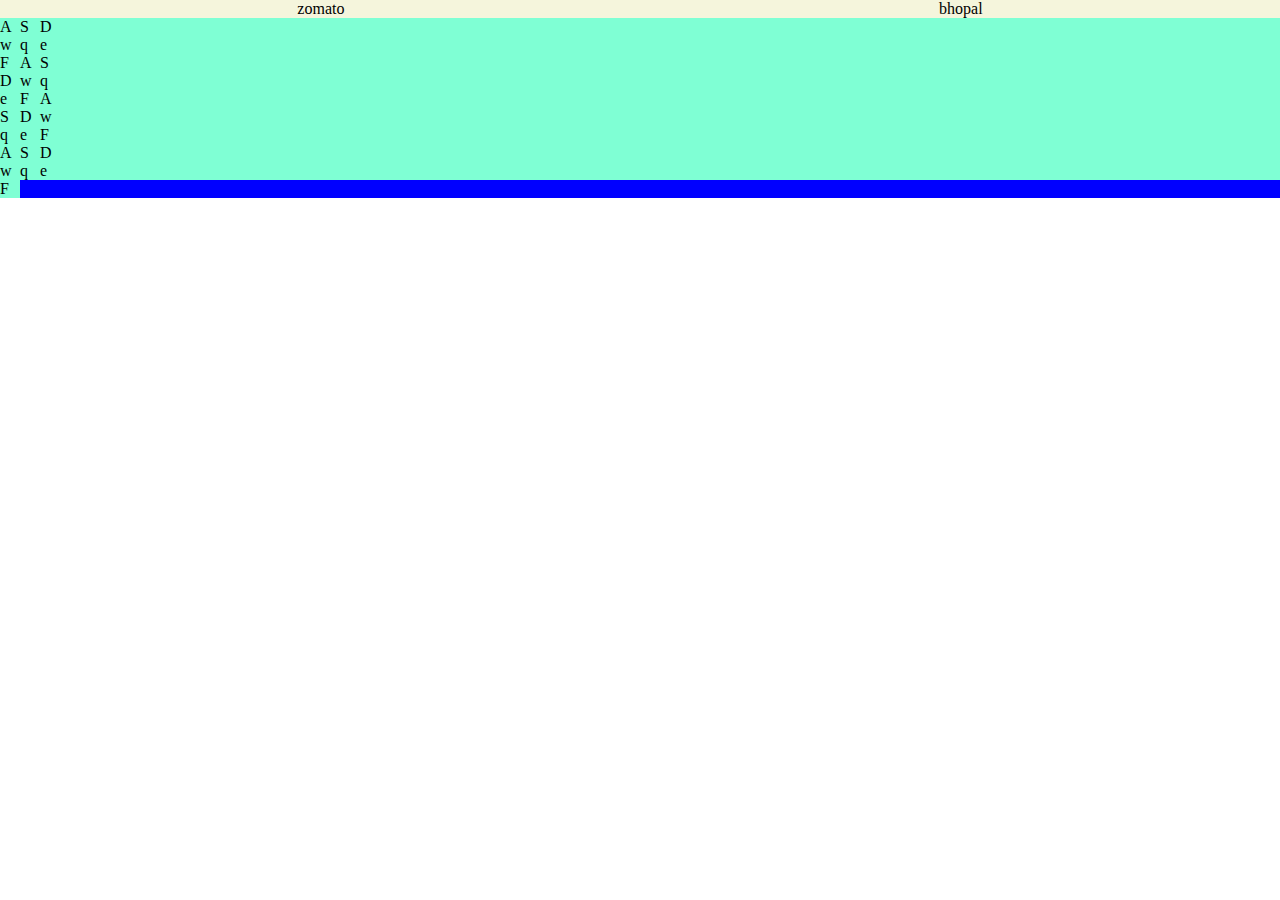
==== index.html @ 03083be2 "use of grid" ====
<!DOCTYPE html>
<html lang="en">
<head>
    <meta charset="UTF-8">
    <meta http-equiv="X-UA-Compatible" content="IE=edge">
    <meta name="viewport" content="width=device-width, initial-scale=1.0">
    <title>Zomato</title>
    <link rel="stylesheet" href="style.css">
</head>
<body>
    <div class="main-container">

        <div class="header">

            <div class="logo">zomato</div>
            <div class="location">bhopal</div>


        </div>

        <div class="main">
        <div class="items">A</div>
        <div class="items">S</div>
        <div class="items">D</div>
        <div class="items">w</div>
        <div class="items">q</div>
        <div class="items">e</div>
        <div class="items">F</div>

        
        <div class="items">A</div>
        <div class="items">S</div>
        <div class="items">D</div>
        <div class="items">w</div>
        <div class="items">q</div>
        <div class="items">e</div>
        <div class="items">F</div>
        
        <div class="items">A</div>
        <div class="items">S</div>
        <div class="items">D</div>
        <div class="items">w</div>
        <div class="items">q</div>
        <div class="items">e</div>
        <div class="items">F</div>
        
        <div class="items">A</div>
        <div class="items">S</div>
        <div class="items">D</div>
        <div class="items">w</div>
        <div class="items">q</div>
        <div class="items">e</div>
        <div class="items">F</div>

    </div>


    </div>
    
</body>
</html>
---- style.css ----
body{
    margin: 0;
    padding: 0;
}


.main-container{
    margin: 0px;
    padding: 0px;
    background-color: solid silver;
}

.header{
    display: flex;
    justify-content: space-around;
    background-color: beige;

}

.main{

    background-color: blue;
    display: grid;
    grid-template-columns: 20px 20px auto;
}


.items{

    background-color: aquamarine;
}
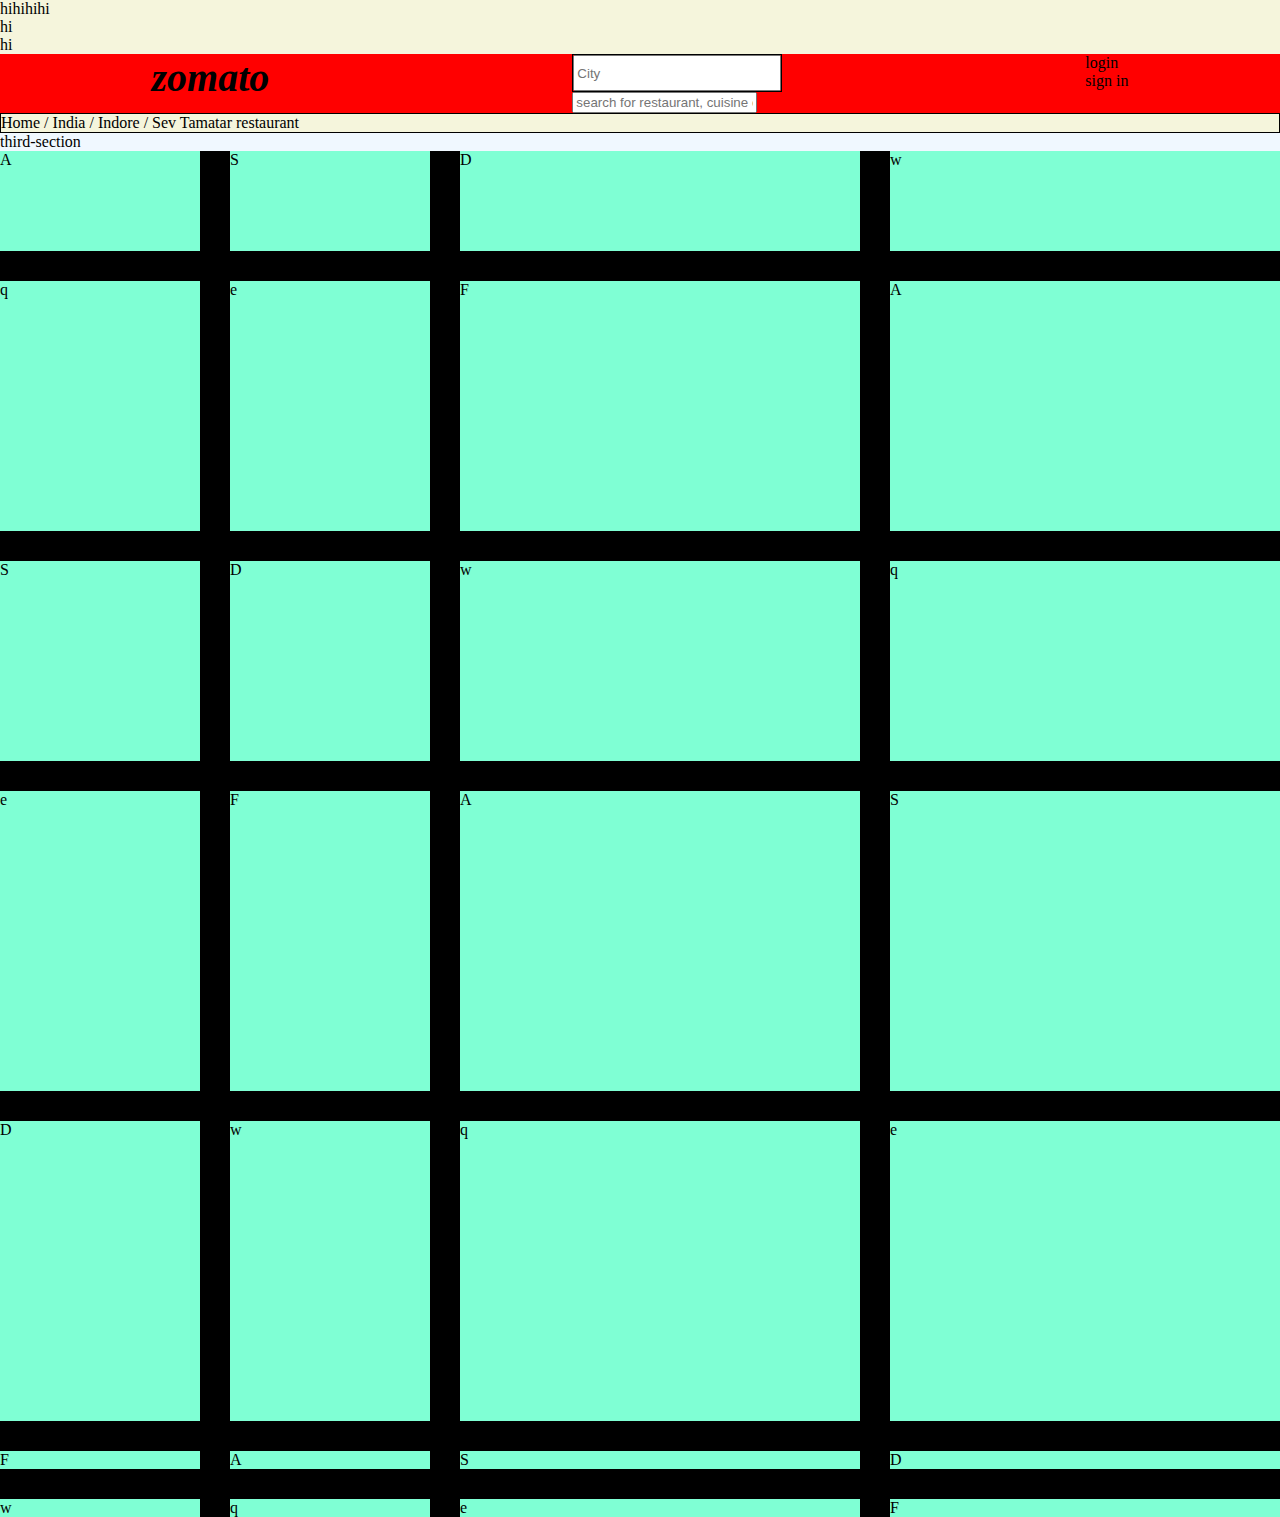
==== commit b827f0d9: "new" ====
--- a/index.html
+++ b/index.html
@@ -1,24 +1,63 @@
 <!DOCTYPE html>
 <html lang="en">
-<head>
-    <meta charset="UTF-8">
-    <meta http-equiv="X-UA-Compatible" content="IE=edge">
-    <meta name="viewport" content="width=device-width, initial-scale=1.0">
+  <head>
+    <meta charset="UTF-8" />
+    <meta http-equiv="X-UA-Compatible" content="IE=edge" />
+    <meta name="viewport" content="width=device-width, initial-scale=1.0" />
     <title>Zomato</title>
-    <link rel="stylesheet" href="style.css">
-</head>
-<body>
+    <link rel="stylesheet" href="style.css" />
+  </head>
+  <body>
     <div class="main-container">
+      <div class="header">
+hihihihi
+<br>
+hi
+<br>
+hi
+<br>
+        <div class="first-section">
+                      <div class="logo">zomato</div>
+                   <div class="header-centre">
+                   <div class="location">
+                   <input class="city" type="city" placeholder="City" />
+                   </div>
+                   <div class="search-bar">
+                   <input
+                     type="text"
+                     placeholder="search for restaurant, cuisine or a dish"
+                   />
+                 </div>
+                      </div>
+                      <div class="login">
+                        <div class="login">login</div>
+                        <div class="signin">sign in</div>
+                      </div>
 
-        <div class="header">
-
-            <div class="logo">zomato</div>
-            <div class="location">bhopal</div>
+                    </div>
 
 
-        </div>
+                    <div class="second-section">
+                        
+                        <a href="https://www.google.com">Home / </a>
+                        <a href="https://www.google.com"> India  / </a>
+                        <a href="https://www.google.com"> Indore / </a>
+                        <a href="https://www.google.com"> Sev Tamatar restaurant</a>
 
-        <div class="main">
+
+ 
+                    </div>
+                    
+  
+                    <div class="third-section">
+
+
+                        third-section
+                    </div>
+
+      </div>
+
+      <div class="main">
         <div class="items">A</div>
         <div class="items">S</div>
         <div class="items">D</div>
@@ -27,23 +66,6 @@
         <div class="items">e</div>
         <div class="items">F</div>
 
-        
-        <div class="items">A</div>
-        <div class="items">S</div>
-        <div class="items">D</div>
-        <div class="items">w</div>
-        <div class="items">q</div>
-        <div class="items">e</div>
-        <div class="items">F</div>
-        
-        <div class="items">A</div>
-        <div class="items">S</div>
-        <div class="items">D</div>
-        <div class="items">w</div>
-        <div class="items">q</div>
-        <div class="items">e</div>
-        <div class="items">F</div>
-        
         <div class="items">A</div>
         <div class="items">S</div>
         <div class="items">D</div>
@@ -52,10 +74,22 @@
         <div class="items">e</div>
         <div class="items">F</div>
 
+        <div class="items">A</div>
+        <div class="items">S</div>
+        <div class="items">D</div>
+        <div class="items">w</div>
+        <div class="items">q</div>
+        <div class="items">e</div>
+        <div class="items">F</div>
+
+        <div class="items">A</div>
+        <div class="items">S</div>
+        <div class="items">D</div>
+        <div class="items">w</div>
+        <div class="items">q</div>
+        <div class="items">e</div>
+        <div class="items">F</div>
+      </div>
     </div>
-
-
-    </div>
-    
-</body>
+  </body>
 </html>
--- a/style.css
+++ b/style.css
@@ -11,21 +11,72 @@
 }
 
 .header{
+    background-color: beige;
+    width: 100vw;
+
+}
+
+.first-section{
+    background-color: red;
     display: flex;
     justify-content: space-around;
-    background-color: beige;
+}
 
+.second-section{
+    border: 1px solid black;
+    color: black;
+}
+
+a:hover{
+    color: red;
+    text-decoration: none;
+}
+
+a{
+    text-decoration: none;
+color: solid gray;    
+}
+
+a:link{
+    text-decoration: none;
+    color: black;
+}
+
+.third-section{
+
+    background-color: aliceblue;
+}
+
+.location{
+    border: 1px solid black;
+}
+
+.city{
+
+    width: 200px;
+    height: 30px;
 }
 
 .main{
 
     background-color: blue;
     display: grid;
-    grid-template-columns: 20px 20px auto;
+    grid-template-columns: 200px 200px 400px 400px;
+    grid-template-rows: 100px 250px 200px 300px 300px;
+    gap: 30px;
+    background-color: black; 
+
 }
 
 
 .items{
 
     background-color: aquamarine;
+}
+
+
+.logo{
+    font-size: 40px;
+    font-weight: bolder;
+    font-style: italic;
 }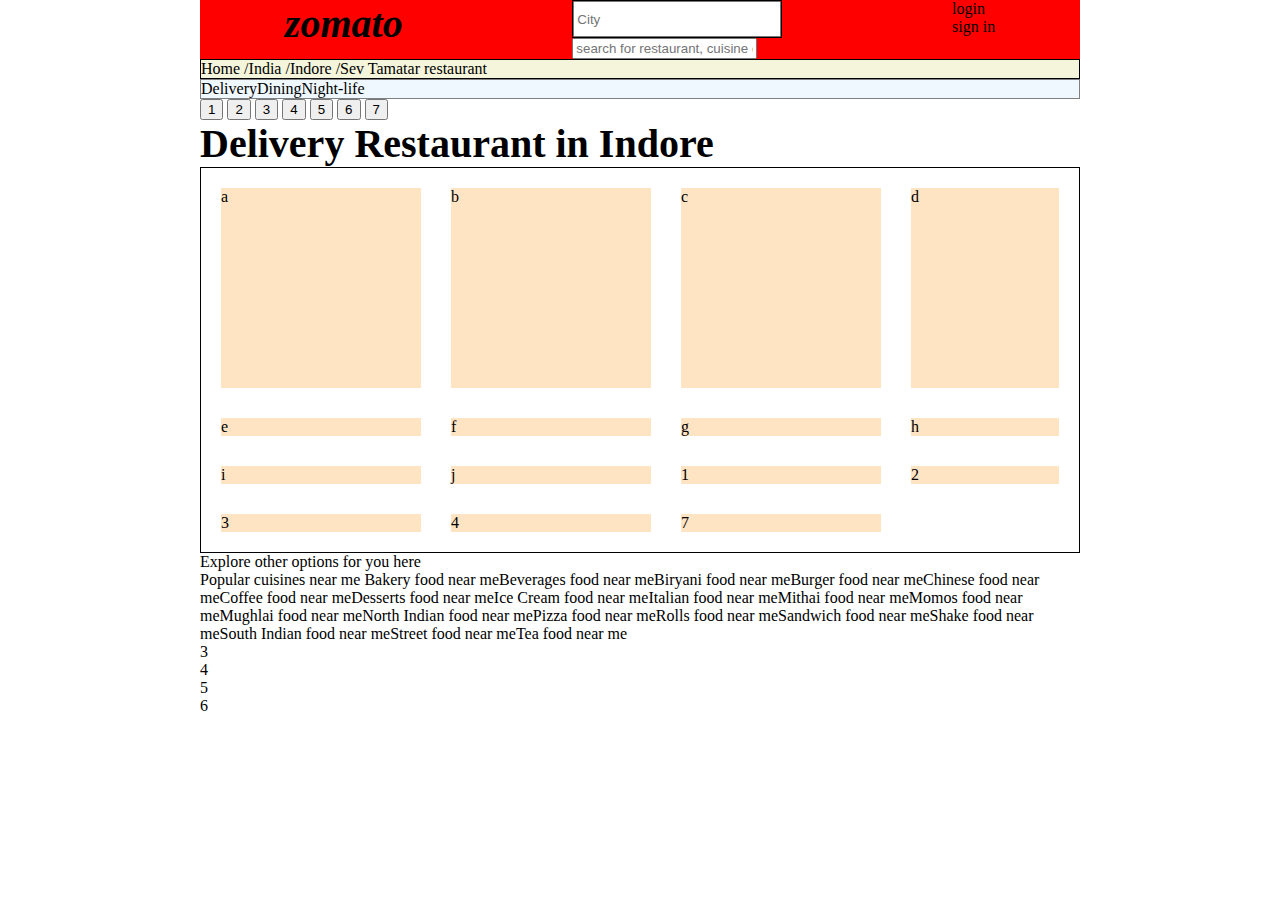
==== commit e2d72566: "added draw.io file" ====
--- a/index.html
+++ b/index.html
@@ -10,12 +10,7 @@
   <body>
     <div class="main-container">
       <div class="header">
-hihihihi
-<br>
-hi
-<br>
-hi
-<br>
+
         <div class="first-section">
                       <div class="logo">zomato</div>
                    <div class="header-centre">
@@ -50,46 +45,68 @@
                     
   
                     <div class="third-section">
+                      <div>Delivery</div>
+                      <div>Dining</div>
+                      <div>Night-life</div>
 
 
-                        third-section
                     </div>
 
       </div>
 
       <div class="main">
-        <div class="items">A</div>
-        <div class="items">S</div>
-        <div class="items">D</div>
-        <div class="items">w</div>
-        <div class="items">q</div>
-        <div class="items">e</div>
-        <div class="items">F</div>
 
-        <div class="items">A</div>
-        <div class="items">S</div>
-        <div class="items">D</div>
-        <div class="items">w</div>
-        <div class="items">q</div>
-        <div class="items">e</div>
-        <div class="items">F</div>
+        <div class="filters">
 
-        <div class="items">A</div>
-        <div class="items">S</div>
-        <div class="items">D</div>
-        <div class="items">w</div>
-        <div class="items">q</div>
-        <div class="items">e</div>
-        <div class="items">F</div>
+          <button class="filters">1</button>
+          <button class="filters">2</button>
+          <button class="filters">3</button>
+          <button class="filters">4</button>
+          <button class="filters">5</button>
+          <button class="filters">6</button>
+          <button class="filters">7</button>
 
-        <div class="items">A</div>
-        <div class="items">S</div>
-        <div class="items">D</div>
-        <div class="items">w</div>
-        <div class="items">q</div>
-        <div class="items">e</div>
-        <div class="items">F</div>
+        </div>
+        <div class="topic"> Delivery Restaurant in Indore</div>
+        
+        
+        <div class="items">
+
+
+
+          <div class="sample">a</div>
+          <div class="sample">b</div>
+          <div class="sample">c</div>
+          <div class="sample">d</div>
+          <div class="sample">e</div>
+          <div class="sample">f</div>
+          <div class="sample">g</div>
+          <div class="sample">h</div>
+          <div class="sample">i</div>
+          <div class="sample">j</div>
+          <div class="sample">1</div>
+          <div class="sample">2</div>
+          <div class="sample">3</div>
+          <div class="sample">4</div>
+          <div class="sample">7</div>
       </div>
+      </div>
+
+      <div class="footer">
+
+        <div class="footer-section-1">Explore other options for you here</div>
+        <div class="footer-section-2">Popular cuisines near me
+
+          Bakery food near meBeverages food near meBiryani food near meBurger food near meChinese food near meCoffee food near meDesserts food near meIce Cream food near meItalian food near meMithai food near meMomos food near meMughlai food near meNorth Indian food near mePizza food near meRolls food near meSandwich food near meShake food near meSouth Indian food near meStreet food near meTea food near me</div>
+        <div class="footer-section-3">3</div>
+        <div class="footer-section-4">4</div>
+        <div class="footer-section-5">5</div>
+        <div class="footer-section-6">6</div>
+
+
+
+      </div>
+
     </div>
-  </body>
+    </body>
 </html>
--- a/style.css
+++ b/style.css
@@ -6,13 +6,12 @@
 
 .main-container{
     margin: 0px;
-    padding: 0px;
+    padding: 0px 200px 0px 200px;
     background-color: solid silver;
 }
 
 .header{
     background-color: beige;
-    width: 100vw;
 
 }
 
@@ -23,8 +22,15 @@
 }
 
 .second-section{
+    display: flex;
     border: 1px solid black;
     color: black;
+}
+
+.third-section{
+
+    display: flex;
+    border: 1px solid gray;
 }
 
 a:hover{
@@ -58,20 +64,23 @@
 }
 
 .main{
-
-    background-color: blue;
-    display: grid;
-    grid-template-columns: 200px 200px 400px 400px;
-    grid-template-rows: 100px 250px 200px 300px 300px;
-    gap: 30px;
-    background-color: black; 
-
+    display: flex;
+    flex-direction: column;
 }
 
+.topic{
+    font-size: 40px;
+    font-weight: bolder;
+}
 
 .items{
 
-    background-color: aquamarine;
+    display: grid;
+    grid-template-columns: 200px 200px 200px auto;
+    grid-template-rows: 200px auto;
+    gap: 30px;
+    border: 1px solid black;
+    padding: 20px;
 }
 
 
@@ -79,4 +88,8 @@
     font-size: 40px;
     font-weight: bolder;
     font-style: italic;
+}
+
+.sample{
+    background-color: bisque;
 }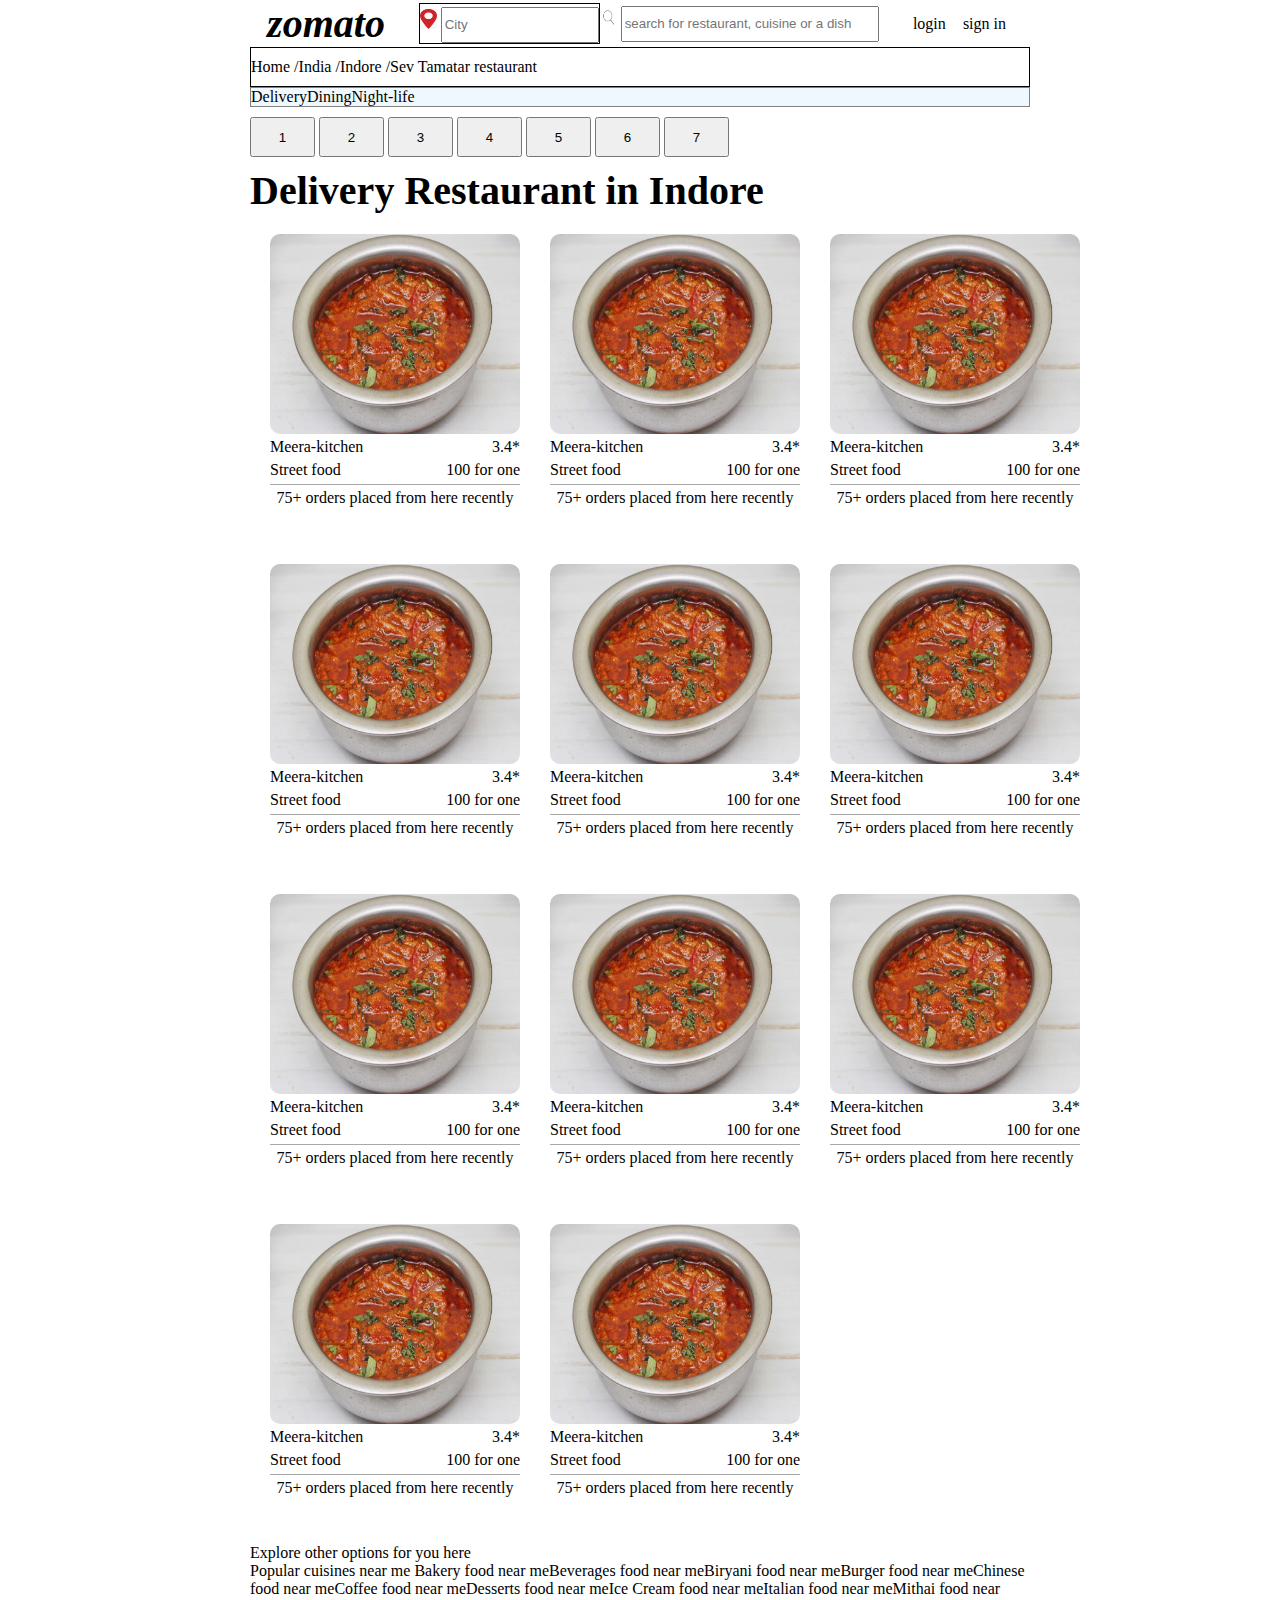
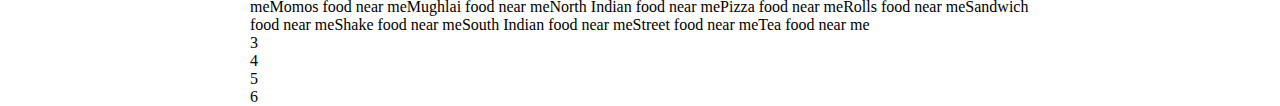
==== commit 74af1eae: "added some changes" ====
--- a/index.html
+++ b/index.html
@@ -15,16 +15,18 @@
                       <div class="logo">zomato</div>
                    <div class="header-centre">
                    <div class="location">
+                     <img class="location-ic" src="images/location-ic.png">
                    <input class="city" type="city" placeholder="City" />
                    </div>
                    <div class="search-bar">
-                   <input
+                     <img class="search-ic" src="images/search-ic.png">
+                   <input class="restaurant-search"
                      type="text"
                      placeholder="search for restaurant, cuisine or a dish"
                    />
                  </div>
                       </div>
-                      <div class="login">
+                      <div class="header-right">
                         <div class="login">login</div>
                         <div class="signin">sign in</div>
                       </div>
@@ -58,13 +60,13 @@
 
         <div class="filters">
 
-          <button class="filters">1</button>
-          <button class="filters">2</button>
-          <button class="filters">3</button>
-          <button class="filters">4</button>
-          <button class="filters">5</button>
-          <button class="filters">6</button>
-          <button class="filters">7</button>
+          <button class="filter">1</button>
+          <button class="filter">2</button>
+          <button class="filter">3</button>
+          <button class="filter">4</button>
+          <button class="filter">5</button>
+          <button class="filter">6</button>
+          <button class="filter">7</button>
 
         </div>
         <div class="topic"> Delivery Restaurant in Indore</div>
@@ -74,21 +76,234 @@
 
 
 
-          <div class="sample">a</div>
-          <div class="sample">b</div>
-          <div class="sample">c</div>
-          <div class="sample">d</div>
-          <div class="sample">e</div>
-          <div class="sample">f</div>
-          <div class="sample">g</div>
-          <div class="sample">h</div>
-          <div class="sample">i</div>
-          <div class="sample">j</div>
-          <div class="sample">1</div>
-          <div class="sample">2</div>
-          <div class="sample">3</div>
-          <div class="sample">4</div>
-          <div class="sample">7</div>
+          <div class="sample">
+            
+            <div><img style="border-radius: 10px;" class="sample-1" src="images/sample-1.avif"> </div>
+
+            <div class="sample-detail-1">
+              <div>Meera-kitchen</div>
+            <div>3.4*</div>
+          </div>
+
+            <div class="sample-detail-2">
+              <div>Street food</div>
+              <div>100 for one</div>
+            </div>
+
+            <div class="sample-detail-3">
+              75+ orders placed from here recently
+            </div>
+
+          </div>
+          <div class="sample">
+            
+            <div><img style="border-radius: 10px;" class="sample-1" src="images/sample-1.avif"> </div>
+
+            <div class="sample-detail-1">
+              <div>Meera-kitchen</div>
+            <div>3.4*</div>
+          </div>
+
+            <div class="sample-detail-2">
+              <div>Street food</div>
+              <div>100 for one</div>
+            </div>
+
+            <div class="sample-detail-3">
+              75+ orders placed from here recently
+            </div>
+
+          </div>
+
+          
+          <div class="sample">
+            
+            <div><img style="border-radius: 10px;" class="sample-1" src="images/sample-1.avif"> </div>
+
+            <div class="sample-detail-1">
+              <div>Meera-kitchen</div>
+            <div>3.4*</div>
+          </div>
+
+            <div class="sample-detail-2">
+              <div>Street food</div>
+              <div>100 for one</div>
+            </div>
+
+            <div class="sample-detail-3">
+              75+ orders placed from here recently
+            </div>
+
+          </div>
+
+          
+          <div class="sample">
+            
+            <div><img style="border-radius: 10px;" class="sample-1" src="images/sample-1.avif"> </div>
+
+            <div class="sample-detail-1">
+              <div>Meera-kitchen</div>
+            <div>3.4*</div>
+          </div>
+
+            <div class="sample-detail-2">
+              <div>Street food</div>
+              <div>100 for one</div>
+            </div>
+
+            <div class="sample-detail-3">
+              75+ orders placed from here recently
+            </div>
+
+          </div>
+
+          
+          <div class="sample">
+            
+            <div><img style="border-radius: 10px;" class="sample-1" src="images/sample-1.avif"> </div>
+
+            <div class="sample-detail-1">
+              <div>Meera-kitchen</div>
+            <div>3.4*</div>
+          </div>
+
+            <div class="sample-detail-2">
+              <div>Street food</div>
+              <div>100 for one</div>
+            </div>
+
+            <div class="sample-detail-3">
+              75+ orders placed from here recently
+            </div>
+
+          </div>
+
+
+          
+          <div class="sample">
+            
+            <div><img style="border-radius: 10px;" class="sample-1" src="images/sample-1.avif"> </div>
+
+            <div class="sample-detail-1">
+              <div>Meera-kitchen</div>
+            <div>3.4*</div>
+          </div>
+
+            <div class="sample-detail-2">
+              <div>Street food</div>
+              <div>100 for one</div>
+            </div>
+
+            <div class="sample-detail-3">
+              75+ orders placed from here recently
+            </div>
+
+          </div>
+
+          
+          <div class="sample">
+            
+            <div><img style="border-radius: 10px;" class="sample-1" src="images/sample-1.avif"> </div>
+
+            <div class="sample-detail-1">
+              <div>Meera-kitchen</div>
+            <div>3.4*</div>
+          </div>
+
+            <div class="sample-detail-2">
+              <div>Street food</div>
+              <div>100 for one</div>
+            </div>
+
+            <div class="sample-detail-3">
+              75+ orders placed from here recently
+            </div>
+
+          </div>
+
+          
+          <div class="sample">
+            
+            <div><img style="border-radius: 10px;" class="sample-1" src="images/sample-1.avif"> </div>
+
+            <div class="sample-detail-1">
+              <div>Meera-kitchen</div>
+            <div>3.4*</div>
+          </div>
+
+            <div class="sample-detail-2">
+              <div>Street food</div>
+              <div>100 for one</div>
+            </div>
+
+            <div class="sample-detail-3">
+              75+ orders placed from here recently
+            </div>
+
+          </div>
+
+          
+          <div class="sample">
+            
+            <div><img style="border-radius: 10px;" class="sample-1" src="images/sample-1.avif"> </div>
+
+            <div class="sample-detail-1">
+              <div>Meera-kitchen</div>
+            <div>3.4*</div>
+          </div>
+
+            <div class="sample-detail-2">
+              <div>Street food</div>
+              <div>100 for one</div>
+            </div>
+
+            <div class="sample-detail-3">
+              75+ orders placed from here recently
+            </div>
+
+          </div>
+
+          
+          <div class="sample">
+            
+            <div><img style="border-radius: 10px;" class="sample-1" src="images/sample-1.avif"> </div>
+
+            <div class="sample-detail-1">
+              <div>Meera-kitchen</div>
+            <div>3.4*</div>
+          </div>
+
+            <div class="sample-detail-2">
+              <div>Street food</div>
+              <div>100 for one</div>
+            </div>
+
+            <div class="sample-detail-3">
+              75+ orders placed from here recently
+            </div>
+
+          </div>
+
+          
+          <div class="sample">
+            
+            <div><img style="border-radius: 10px;" class="sample-1" src="images/sample-1.avif"> </div>
+
+            <div class="sample-detail-1">
+              <div>Meera-kitchen</div>
+            <div>3.4*</div>
+          </div>
+
+            <div class="sample-detail-2">
+              <div>Street food</div>
+              <div>100 for one</div>
+            </div>
+
+            <div class="sample-detail-3">
+              75+ orders placed from here recently
+            </div>
+
+          </div>
       </div>
       </div>
 
@@ -96,6 +311,8 @@
 
         <div class="footer-section-1">Explore other options for you here</div>
         <div class="footer-section-2">Popular cuisines near me
+
+
 
           Bakery food near meBeverages food near meBiryani food near meBurger food near meChinese food near meCoffee food near meDesserts food near meIce Cream food near meItalian food near meMithai food near meMomos food near meMughlai food near meNorth Indian food near mePizza food near meRolls food near meSandwich food near meShake food near meSouth Indian food near meStreet food near meTea food near me</div>
         <div class="footer-section-3">3</div>
--- a/style.css
+++ b/style.css
@@ -6,31 +6,79 @@
 
 .main-container{
     margin: 0px;
-    padding: 0px 200px 0px 200px;
+    padding: 0px 250px 0px 250px;
     background-color: solid silver;
 }
 
-.header{
-    background-color: beige;
 
+
+.first-section{
+    /* background-color: red; */
+    display: flex;
+    justify-content: space-around;
+    align-items: center;
 }
 
-.first-section{
-    background-color: red;
+.header-centre{
     display: flex;
-    justify-content: space-around;
+    /* border: 1px solid black; */
+    align-items: center;
+}
+
+
+.location{
+    border: 1px solid black;
+    align-items: center;
+}
+
+.location-ic{
+    width: 16.5px;
+    height: 20px;
+    margin-top: 5px;
+}
+
+.city{
+
+    width: 150px;
+    height: 30px;
+}
+
+.search-ic{
+    width: 17px;
+    height: 21px;
+}
+
+.restaurant-search{
+    width: 250px;
+    height: 30px;
+}
+
+
+
+
+.header-right{
+    display: flex;
+}
+
+
+.login, .signin{
+    width: 50px;
+
 }
 
 .second-section{
     display: flex;
     border: 1px solid black;
     color: black;
+    padding: 10px 0px 10px 0;
 }
 
 .third-section{
 
     display: flex;
     border: 1px solid gray;
+    
+    background-color: aliceblue;
 }
 
 a:hover{
@@ -48,24 +96,24 @@
     color: black;
 }
 
-.third-section{
 
-    background-color: aliceblue;
-}
 
-.location{
-    border: 1px solid black;
-}
-
-.city{
-
-    width: 200px;
-    height: 30px;
-}
 
 .main{
     display: flex;
     flex-direction: column;
+}
+
+.filters{
+    background-color: white;
+    padding: 10px 0;
+    position: sticky;
+    top: 0px;
+}
+
+.filter{
+    width: 65px;
+    height: 40px;
 }
 
 .topic{
@@ -76,10 +124,9 @@
 .items{
 
     display: grid;
-    grid-template-columns: 200px 200px 200px auto;
-    grid-template-rows: 200px auto;
     gap: 30px;
-    border: 1px solid black;
+    grid-template-columns: 250px 250px 250px ;
+    /* border: 1px solid black; */
     padding: 20px;
 }
 
@@ -91,5 +138,39 @@
 }
 
 .sample{
-    background-color: bisque;
-}+    /* background-color: bisque; */
+    height: 300px;
+    /* border: 1px solid black; */
+    border-radius: 10px;
+    
+}
+
+.sample:hover {
+    -ms-transform: scale(1.15); /* IE 9 */
+    -webkit-transform: scale(1.15); /* Safari 3-8 */
+    transform: scale(1.15); 
+  }
+  
+
+.sample-1{
+    width: 250px;
+    height: 200px;
+}
+
+.sample-detail-1, .sample-detail-2{
+    display: flex;
+    justify-content: space-between;
+}
+
+.sample-detail-2{
+    padding: 5px 0;
+}
+
+.sample-detail-3{
+    border-top: 1px solid rgb(168, 168, 168);
+    display: flex;
+    padding: 4px 0 4px 0;
+    justify-content: center;
+}
+
+
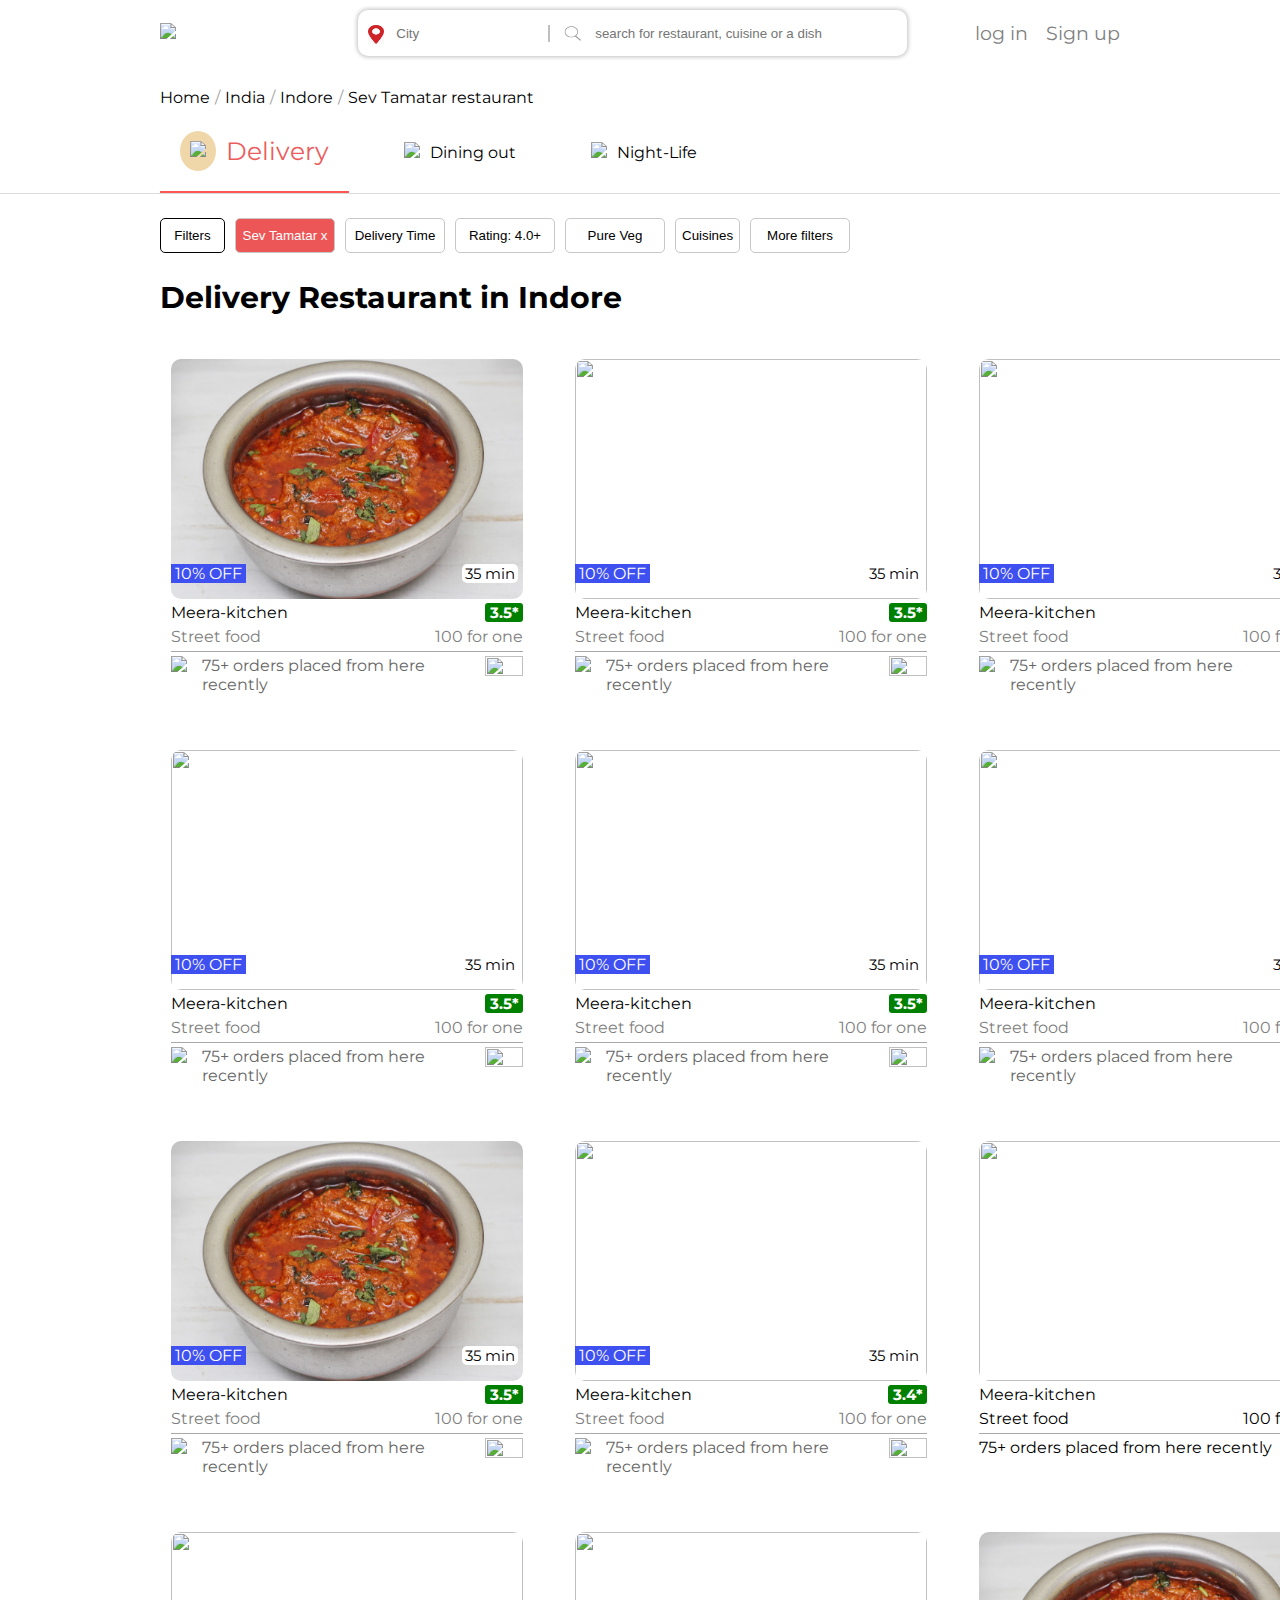
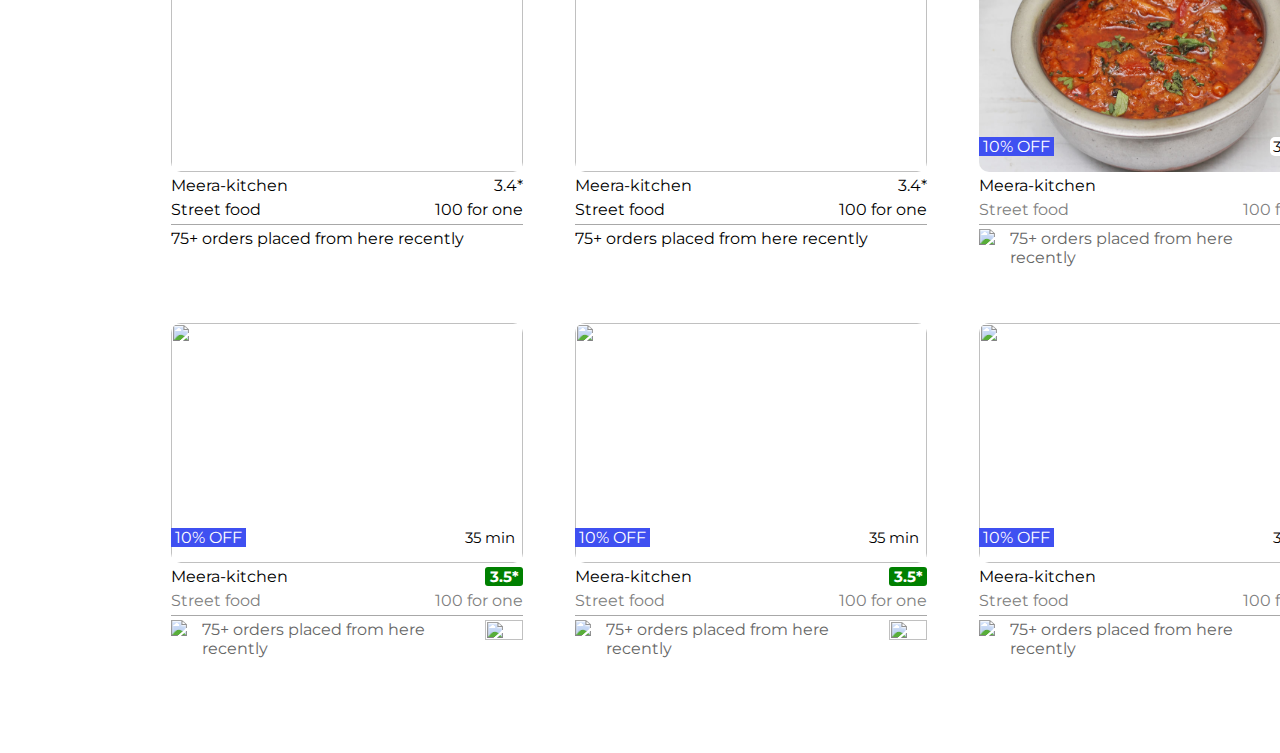
==== commit ce806fb0: "make site responsive" ====
--- a/index.html
+++ b/index.html
@@ -6,84 +6,498 @@
     <meta name="viewport" content="width=device-width, initial-scale=1.0" />
     <title>Zomato</title>
     <link rel="stylesheet" href="style.css" />
+    <link rel="preconnect" href="https://fonts.googleapis.com" />
+    <link rel="preconnect" href="https://fonts.gstatic.com" crossorigin />
+    <link
+      href="https://fonts.googleapis.com/css2?family=Montserrat:wght@300;400;500;600&display=swap"
+      rel="stylesheet"
+    />
   </head>
   <body>
     <div class="main-container">
       <div class="header">
-
         <div class="first-section">
-                      <div class="logo">zomato</div>
-                   <div class="header-centre">
-                   <div class="location">
-                     <img class="location-ic" src="images/location-ic.png">
-                   <input class="city" type="city" placeholder="City" />
-                   </div>
-                   <div class="search-bar">
-                     <img class="search-ic" src="images/search-ic.png">
-                   <input class="restaurant-search"
-                     type="text"
-                     placeholder="search for restaurant, cuisine or a dish"
-                   />
-                 </div>
-                      </div>
-                      <div class="header-right">
-                        <div class="login">login</div>
-                        <div class="signin">sign in</div>
-                      </div>
-
-                    </div>
-
-
-                    <div class="second-section">
-                        
-                        <a href="https://www.google.com">Home / </a>
-                        <a href="https://www.google.com"> India  / </a>
-                        <a href="https://www.google.com"> Indore / </a>
-                        <a href="https://www.google.com"> Sev Tamatar restaurant</a>
-
-
- 
-                    </div>
-                    
-  
-                    <div class="third-section">
-                      <div>Delivery</div>
-                      <div>Dining</div>
-                      <div>Night-life</div>
-
-
-                    </div>
-
+          <div class="logo">
+            <img
+              class="logo"
+              src="https://b.zmtcdn.com/web_assets/b40b97e677bc7b2ca77c58c61db266fe1603954218.png"
+            />
+          </div>
+
+          <div class="header-centre">
+            <div class="location">
+              <img class="location-ic" src="images/location-ic.png" />
+              <input class="city" type="city" placeholder="City" />
+            </div>
+
+            <div class="search-bar">
+              <img class="search-ic" src="images/search-ic.png" />
+              <input
+                class="restaurant-search"
+                type="text"
+                placeholder="search for restaurant, cuisine or a dish"
+              />
+            </div>
+          </div>
+
+          <div class="header-right">
+            <div class="login">log in</div>
+            <div class="signin">Sign up</div>
+
+            <!-- hamburger menu starts here -->
+            <div id="menu-bar">
+              
+              <div id="menu" onclick="onClickMenu()">
+                <div class="bar" id="bar-1"></div>
+                <div class="bar" id="bar-2"></div>
+                <div class="bar" id="bar-3"></div>
+
+                <ul class="nav" id="nav">
+                  <li><a href="#"><div>Log in</div></a></li>
+                  <li><a href="#">Sign up</a></li>
+                  <li><a href="#">About</a></li>
+                  <li><a href="#">Contact</a></li>
+                </ul>
+
+              </div>
+            </div>
+            <!-- hamburger menu ends here -->
+       
+       
+          </div>
+        </div>
+
+        
+        <div class="second-section">
+          <a href="https://www.zomato.com/">Home </a>
+          <div class="slash">/</div>
+          <a href="https://www.zomato.com/"> India </a>
+          <div class="slash">/</div>
+          <a href="https://www.zomato.com/"> Indore </a>
+          <div class="slash">/</div>
+          <a class="recipe" href="https://www.google.com">
+            Sev Tamatar restaurant</a
+          >
+        </div>
+
+        <div class="third-section">
+          <div
+            style="border-bottom: 2px solid rgb(255, 86, 86)"
+            class="delivery-box"
+          >
+            <div class="delivery-nav">
+              <div>
+                <div class="delivery-ic-background">
+                  <img
+                    class="delivery-ic"
+                    src="https://b.zmtcdn.com/data/o2_assets/c0bb85d3a6347b2ec070a8db694588261616149578.png?output-format=webp"
+                  />
+                </div>
+              </div>
+              <div
+                style="
+                  padding-left: 10px;
+                  font-size: 25px;
+                  color: rgb(235, 93, 93);
+                "
+              >
+                Delivery
+              </div>
+            </div>
+          </div>
+
+          <div class="delivery-nav second-option">
+            <div class="delivery-ic-background-2">
+              <img
+                class="delivery-ic"
+                src="https://b.zmtcdn.com/data/o2_assets/78d25215ff4c1299578ed36eefd5f39d1616149985.png?output-format=webp"
+              />
+            </div>
+            <div style="padding-left: 5px">Dining out</div>
+          </div>
+
+          <div class="delivery-nav third-option">
+            <div>
+              <div class="delivery-ic-background-3">
+                <img
+                  class="delivery-ic"
+                  src="https://b.zmtcdn.com/data/o2_assets/01040767e4943c398e38e3592bb1ba8a1616150142.png?output-format=webp"
+                />
+              </div>
+            </div>
+            <div style="padding-left: 5px">Night-Life</div>
+          </div>
+        </div>
       </div>
 
       <div class="main">
-
         <div class="filters">
-
-          <button class="filter">1</button>
-          <button class="filter">2</button>
-          <button class="filter">3</button>
-          <button class="filter">4</button>
-          <button class="filter">5</button>
-          <button class="filter">6</button>
-          <button class="filter">7</button>
-
+          <button style="height: 35px; border: 1px solid black" class="filter">
+            Filters
+          </button>
+          <button
+            style="
+              width: 100px;
+              height: 35px;
+              background-color: rgb(236, 86, 86);
+              color: white;
+            "
+            class="filter"
+          >
+            Sev Tamatar x
+          </button>
+          <button style="width: 100px; height: 35px" class="filter">
+            Delivery Time
+          </button>
+          <button style="width: 100px; height: 35px" class="filter">
+            Rating: 4.0+
+          </button>
+          <button style="width: 100px; height: 35px" class="filter">
+            Pure Veg
+          </button>
+          <button style="height: 35px" class="filter">Cuisines</button>
+          <button style="width: 100px; height: 35px" class="filter">
+            More filters
+          </button>
         </div>
-        <div class="topic"> Delivery Restaurant in Indore</div>
-        
-        
+        <div class="topic">Delivery Restaurant in Indore</div>
+
+        <!--Grid items strarts here-->
+
         <div class="items">
-
-
-
-          <div class="sample">
-            
-            <div><img style="border-radius: 10px;" class="sample-1" src="images/sample-1.avif"> </div>
-
-            <div class="sample-detail-1">
-              <div>Meera-kitchen</div>
-            <div>3.4*</div>
-          </div>
+          <div class="sample">
+            <div style="position: relative">
+              <img
+                style="border-radius: 10px"
+                class="sample-1"
+                src="images/sample-1.avif"
+              />
+              <div class="discount">10% OFF</div>
+              <div class="delivery-time">35 min</div>
+            </div>
+
+            <div class="sample-detail-1">
+              <div>Meera-kitchen</div>
+              <div class="rating">3.5*</div>
+            </div>
+
+            <div class="sample-detail-2" style="color: gray">
+              <div>Street food</div>
+              <div>100 for one</div>
+            </div>
+
+            <div class="sample-detail-3" style="color: rgb(102, 102, 102)">
+              <div>
+                <img
+                  class="sample-detail-3-ic"
+                  src="https://b.zmtcdn.com/data/o2_assets/4bf016f32f05d26242cea342f30d47a31595763089.png?output-format=webp"
+                />
+              </div>
+
+              75+ orders placed from here recently
+
+              <div>
+                <img
+                  class="sample-detail-3-ic-2"
+                  src="https://b.zmtcdn.com/data/o2_assets/0b07ef18234c6fdf9365ad1c274ae0631612687510.png?output-format=webp"
+                />
+              </div>
+            </div>
+          </div>
+
+          <div class="sample">
+            <div style="position: relative">
+              <img
+                style="border-radius: 10px"
+                class="sample-1"
+                src="https://b.zmtcdn.com/data/dish_photos/c6a/f078e65c0faf28ab6aa6a1a96dbc7c6a.jpg?output-format=webp"
+              />
+              <div class="discount">10% OFF</div>
+              <div class="delivery-time">35 min</div>
+            </div>
+
+            <div class="sample-detail-1">
+              <div>Meera-kitchen</div>
+              <div class="rating">3.5*</div>
+            </div>
+
+            <div class="sample-detail-2" style="color: gray">
+              <div>Street food</div>
+              <div>100 for one</div>
+            </div>
+
+            <div class="sample-detail-3" style="color: rgb(102, 102, 102)">
+              <div>
+                <img
+                  class="sample-detail-3-ic"
+                  src="https://b.zmtcdn.com/data/o2_assets/4bf016f32f05d26242cea342f30d47a31595763089.png?output-format=webp"
+                />
+              </div>
+
+              75+ orders placed from here recently
+
+              <div>
+                <img
+                  class="sample-detail-3-ic-2"
+                  src="https://b.zmtcdn.com/data/o2_assets/0b07ef18234c6fdf9365ad1c274ae0631612687510.png?output-format=webp"
+                />
+              </div>
+            </div>
+          </div>
+
+          <div class="sample">
+            <div style="position: relative">
+              <img
+                style="border-radius: 10px"
+                class="sample-1"
+                src="https://b.zmtcdn.com/data/dish_photos/52b/f88283e06c77b0e4af1d76e559a6e52b.jpg?output-format=webp"
+              />
+              <div class="discount">10% OFF</div>
+              <div class="delivery-time">35 min</div>
+            </div>
+
+            <div class="sample-detail-1">
+              <div>Meera-kitchen</div>
+              <div class="rating">3.5*</div>
+            </div>
+
+            <div class="sample-detail-2" style="color: gray">
+              <div>Street food</div>
+              <div>100 for one</div>
+            </div>
+
+            <div class="sample-detail-3" style="color: rgb(102, 102, 102)">
+              <div>
+                <img
+                  class="sample-detail-3-ic"
+                  src="https://b.zmtcdn.com/data/o2_assets/4bf016f32f05d26242cea342f30d47a31595763089.png?output-format=webp"
+                />
+              </div>
+
+              75+ orders placed from here recently
+
+              <div>
+                <img
+                  class="sample-detail-3-ic-2"
+                  src="https://b.zmtcdn.com/data/o2_assets/0b07ef18234c6fdf9365ad1c274ae0631612687510.png?output-format=webp"
+                />
+              </div>
+            </div>
+          </div>
+
+          <div class="sample">
+            <div style="position: relative">
+              <img
+                style="border-radius: 10px"
+                class="sample-1"
+                src="https://b.zmtcdn.com/data/dish_photos/7b6/0daecece465404ddd83b23b9ccb0a7b6.jpg?output-format=webp"
+              />
+              <div class="discount">10% OFF</div>
+              <div class="delivery-time">35 min</div>
+            </div>
+
+            <div class="sample-detail-1">
+              <div>Meera-kitchen</div>
+              <div class="rating">3.5*</div>
+            </div>
+
+            <div class="sample-detail-2" style="color: gray">
+              <div>Street food</div>
+              <div>100 for one</div>
+            </div>
+
+            <div class="sample-detail-3" style="color: rgb(102, 102, 102)">
+              <div>
+                <img
+                  class="sample-detail-3-ic"
+                  src="https://b.zmtcdn.com/data/o2_assets/4bf016f32f05d26242cea342f30d47a31595763089.png?output-format=webp"
+                />
+              </div>
+
+              75+ orders placed from here recently
+
+              <div>
+                <img
+                  class="sample-detail-3-ic-2"
+                  src="https://b.zmtcdn.com/data/o2_assets/0b07ef18234c6fdf9365ad1c274ae0631612687510.png?output-format=webp"
+                />
+              </div>
+            </div>
+          </div>
+
+          <div class="sample">
+            <div style="position: relative">
+              <img
+                style="border-radius: 10px"
+                class="sample-1"
+                src="https://b.zmtcdn.com/data/dish_photos/438/280543b0155e716aaeffd1d67b2de438.jpg"
+              />
+              <div class="discount">10% OFF</div>
+              <div class="delivery-time">35 min</div>
+            </div>
+
+            <div class="sample-detail-1">
+              <div>Meera-kitchen</div>
+              <div class="rating">3.5*</div>
+            </div>
+
+            <div class="sample-detail-2" style="color: gray">
+              <div>Street food</div>
+              <div>100 for one</div>
+            </div>
+
+            <div class="sample-detail-3" style="color: rgb(102, 102, 102)">
+              <div>
+                <img
+                  class="sample-detail-3-ic"
+                  src="https://b.zmtcdn.com/data/o2_assets/4bf016f32f05d26242cea342f30d47a31595763089.png?output-format=webp"
+                />
+              </div>
+
+              75+ orders placed from here recently
+
+              <div>
+                <img
+                  class="sample-detail-3-ic-2"
+                  src="https://b.zmtcdn.com/data/o2_assets/0b07ef18234c6fdf9365ad1c274ae0631612687510.png?output-format=webp"
+                />
+              </div>
+            </div>
+          </div>
+
+          <div class="sample">
+            <div style="position: relative">
+              <img
+                style="border-radius: 10px"
+                class="sample-1"
+                src="https://b.zmtcdn.com/data/dish_photos/e1d/aa57de4ad342ccb5585c47b0c1953e1d.jpg"
+              />
+              <div class="discount">10% OFF</div>
+              <div class="delivery-time">35 min</div>
+            </div>
+
+            <div class="sample-detail-1">
+              <div>Meera-kitchen</div>
+              <div class="rating">3.2*</div>
+            </div>
+
+            <div class="sample-detail-2" style="color: gray">
+              <div>Street food</div>
+              <div>100 for one</div>
+            </div>
+
+            <div class="sample-detail-3" style="color: rgb(102, 102, 102)">
+              <div>
+                <img
+                  class="sample-detail-3-ic"
+                  src="https://b.zmtcdn.com/data/o2_assets/4bf016f32f05d26242cea342f30d47a31595763089.png?output-format=webp"
+                />
+              </div>
+
+              75+ orders placed from here recently
+
+              <div>
+                <img
+                  class="sample-detail-3-ic-2"
+                  src="https://b.zmtcdn.com/data/o2_assets/0b07ef18234c6fdf9365ad1c274ae0631612687510.png?output-format=webp"
+                />
+              </div>
+            </div>
+          </div>
+
+          <div class="sample">
+            <div style="position: relative">
+              <img
+                style="border-radius: 10px"
+                class="sample-1"
+                src="images/sample-1.avif"
+              />
+              <div class="discount">10% OFF</div>
+              <div class="delivery-time">35 min</div>
+            </div>
+
+            <div class="sample-detail-1">
+              <div>Meera-kitchen</div>
+              <div class="rating">3.5*</div>
+            </div>
+
+            <div class="sample-detail-2" style="color: gray">
+              <div>Street food</div>
+              <div>100 for one</div>
+            </div>
+
+            <div class="sample-detail-3" style="color: rgb(102, 102, 102)">
+              <div>
+                <img
+                  class="sample-detail-3-ic"
+                  src="https://b.zmtcdn.com/data/o2_assets/4bf016f32f05d26242cea342f30d47a31595763089.png?output-format=webp"
+                />
+              </div>
+
+              75+ orders placed from here recently
+
+              <div>
+                <img
+                  class="sample-detail-3-ic-2"
+                  src="https://b.zmtcdn.com/data/o2_assets/0b07ef18234c6fdf9365ad1c274ae0631612687510.png?output-format=webp"
+                />
+              </div>
+            </div>
+          </div>
+
+          <div class="sample">
+            <div style="position: relative">
+              <img
+                style="border-radius: 10px"
+                class="sample-1"
+                src="https://b.zmtcdn.com/data/dish_photos/c6a/f078e65c0faf28ab6aa6a1a96dbc7c6a.jpg?output-format=webp"
+              />
+              <div class="discount">10% OFF</div>
+              <div class="delivery-time">35 min</div>
+            </div>
+
+            <div class="sample-detail-1">
+              <div>Meera-kitchen</div>
+              <div class="rating">3.4*</div>
+            </div>
+
+            <div class="sample-detail-2" style="color: gray">
+              <div>Street food</div>
+              <div>100 for one</div>
+            </div>
+
+            <div class="sample-detail-3" style="color: rgb(102, 102, 102)">
+              <div>
+                <img
+                  class="sample-detail-3-ic"
+                  src="https://b.zmtcdn.com/data/o2_assets/4bf016f32f05d26242cea342f30d47a31595763089.png?output-format=webp"
+                />
+              </div>
+
+              75+ orders placed from here recently
+
+              <div>
+                <img
+                  class="sample-detail-3-ic-2"
+                  src="https://b.zmtcdn.com/data/o2_assets/0b07ef18234c6fdf9365ad1c274ae0631612687510.png?output-format=webp"
+                />
+              </div>
+            </div>
+          </div>
+
+          <div class="sample">
+            <div style="position: relative">
+              <img
+                style="border-radius: 10px"
+                class="sample-1"
+                src="https://b.zmtcdn.com/data/dish_photos/7b6/0daecece465404ddd83b23b9ccb0a7b6.jpg?output-format=webp"
+              />
+            </div>
+
+            <div class="sample-detail-1">
+              <div>Meera-kitchen</div>
+              <div>3.4*</div>
+            </div>
 
             <div class="sample-detail-2">
               <div>Street food</div>
@@ -93,16 +507,21 @@
             <div class="sample-detail-3">
               75+ orders placed from here recently
             </div>
-
-          </div>
-          <div class="sample">
-            
-            <div><img style="border-radius: 10px;" class="sample-1" src="images/sample-1.avif"> </div>
-
-            <div class="sample-detail-1">
-              <div>Meera-kitchen</div>
-            <div>3.4*</div>
-          </div>
+          </div>
+
+          <div class="sample">
+            <div style="position: relative">
+              <img
+                style="border-radius: 10px"
+                class="sample-1"
+                src="https://b.zmtcdn.com/data/dish_photos/438/280543b0155e716aaeffd1d67b2de438.jpg"
+              />
+            </div>
+
+            <div class="sample-detail-1">
+              <div>Meera-kitchen</div>
+              <div>3.4*</div>
+            </div>
 
             <div class="sample-detail-2">
               <div>Street food</div>
@@ -112,18 +531,21 @@
             <div class="sample-detail-3">
               75+ orders placed from here recently
             </div>
-
-          </div>
-
-          
-          <div class="sample">
-            
-            <div><img style="border-radius: 10px;" class="sample-1" src="images/sample-1.avif"> </div>
-
-            <div class="sample-detail-1">
-              <div>Meera-kitchen</div>
-            <div>3.4*</div>
-          </div>
+          </div>
+
+          <div class="sample">
+            <div style="position: relative">
+              <img
+                style="border-radius: 10px"
+                class="sample-1"
+                src="https://b.zmtcdn.com/data/dish_photos/e1d/aa57de4ad342ccb5585c47b0c1953e1d.jpg"
+              />
+            </div>
+
+            <div class="sample-detail-1">
+              <div>Meera-kitchen</div>
+              <div>3.4*</div>
+            </div>
 
             <div class="sample-detail-2">
               <div>Street food</div>
@@ -133,197 +555,248 @@
             <div class="sample-detail-3">
               75+ orders placed from here recently
             </div>
-
-          </div>
-
-          
-          <div class="sample">
-            
-            <div><img style="border-radius: 10px;" class="sample-1" src="images/sample-1.avif"> </div>
-
-            <div class="sample-detail-1">
-              <div>Meera-kitchen</div>
-            <div>3.4*</div>
-          </div>
-
-            <div class="sample-detail-2">
-              <div>Street food</div>
-              <div>100 for one</div>
-            </div>
-
-            <div class="sample-detail-3">
-              75+ orders placed from here recently
-            </div>
-
-          </div>
-
-          
-          <div class="sample">
-            
-            <div><img style="border-radius: 10px;" class="sample-1" src="images/sample-1.avif"> </div>
-
-            <div class="sample-detail-1">
-              <div>Meera-kitchen</div>
-            <div>3.4*</div>
-          </div>
-
-            <div class="sample-detail-2">
-              <div>Street food</div>
-              <div>100 for one</div>
-            </div>
-
-            <div class="sample-detail-3">
-              75+ orders placed from here recently
-            </div>
-
-          </div>
-
-
-          
-          <div class="sample">
-            
-            <div><img style="border-radius: 10px;" class="sample-1" src="images/sample-1.avif"> </div>
-
-            <div class="sample-detail-1">
-              <div>Meera-kitchen</div>
-            <div>3.4*</div>
-          </div>
-
-            <div class="sample-detail-2">
-              <div>Street food</div>
-              <div>100 for one</div>
-            </div>
-
-            <div class="sample-detail-3">
-              75+ orders placed from here recently
-            </div>
-
-          </div>
-
-          
-          <div class="sample">
-            
-            <div><img style="border-radius: 10px;" class="sample-1" src="images/sample-1.avif"> </div>
-
-            <div class="sample-detail-1">
-              <div>Meera-kitchen</div>
-            <div>3.4*</div>
-          </div>
-
-            <div class="sample-detail-2">
-              <div>Street food</div>
-              <div>100 for one</div>
-            </div>
-
-            <div class="sample-detail-3">
-              75+ orders placed from here recently
-            </div>
-
-          </div>
-
-          
-          <div class="sample">
-            
-            <div><img style="border-radius: 10px;" class="sample-1" src="images/sample-1.avif"> </div>
-
-            <div class="sample-detail-1">
-              <div>Meera-kitchen</div>
-            <div>3.4*</div>
-          </div>
-
-            <div class="sample-detail-2">
-              <div>Street food</div>
-              <div>100 for one</div>
-            </div>
-
-            <div class="sample-detail-3">
-              75+ orders placed from here recently
-            </div>
-
-          </div>
-
-          
-          <div class="sample">
-            
-            <div><img style="border-radius: 10px;" class="sample-1" src="images/sample-1.avif"> </div>
-
-            <div class="sample-detail-1">
-              <div>Meera-kitchen</div>
-            <div>3.4*</div>
-          </div>
-
-            <div class="sample-detail-2">
-              <div>Street food</div>
-              <div>100 for one</div>
-            </div>
-
-            <div class="sample-detail-3">
-              75+ orders placed from here recently
-            </div>
-
-          </div>
-
-          
-          <div class="sample">
-            
-            <div><img style="border-radius: 10px;" class="sample-1" src="images/sample-1.avif"> </div>
-
-            <div class="sample-detail-1">
-              <div>Meera-kitchen</div>
-            <div>3.4*</div>
-          </div>
-
-            <div class="sample-detail-2">
-              <div>Street food</div>
-              <div>100 for one</div>
-            </div>
-
-            <div class="sample-detail-3">
-              75+ orders placed from here recently
-            </div>
-
-          </div>
-
-          
-          <div class="sample">
-            
-            <div><img style="border-radius: 10px;" class="sample-1" src="images/sample-1.avif"> </div>
-
-            <div class="sample-detail-1">
-              <div>Meera-kitchen</div>
-            <div>3.4*</div>
-          </div>
-
-            <div class="sample-detail-2">
-              <div>Street food</div>
-              <div>100 for one</div>
-            </div>
-
-            <div class="sample-detail-3">
-              75+ orders placed from here recently
-            </div>
-
-          </div>
+          </div>
+
+          <div class="sample">
+            <div style="position: relative">
+              <img
+                style="border-radius: 10px"
+                class="sample-1"
+                src="images/sample-1.avif"
+              />
+              <div class="discount">10% OFF</div>
+              <div class="delivery-time">35 min</div>
+            </div>
+
+            <div class="sample-detail-1">
+              <div>Meera-kitchen</div>
+              <div class="rating">3.5*</div>
+            </div>
+
+            <div class="sample-detail-2" style="color: gray">
+              <div>Street food</div>
+              <div>100 for one</div>
+            </div>
+
+            <div class="sample-detail-3" style="color: rgb(102, 102, 102)">
+              <div>
+                <img
+                  class="sample-detail-3-ic"
+                  src="https://b.zmtcdn.com/data/o2_assets/4bf016f32f05d26242cea342f30d47a31595763089.png?output-format=webp"
+                />
+              </div>
+
+              75+ orders placed from here recently
+
+              <div>
+                <img
+                  class="sample-detail-3-ic-2"
+                  src="https://b.zmtcdn.com/data/o2_assets/0b07ef18234c6fdf9365ad1c274ae0631612687510.png?output-format=webp"
+                />
+              </div>
+            </div>
+          </div>
+
+          <div class="sample">
+            <div style="position: relative">
+              <img
+                style="border-radius: 10px"
+                class="sample-1"
+                src="https://b.zmtcdn.com/data/dish_photos/c6a/f078e65c0faf28ab6aa6a1a96dbc7c6a.jpg?output-format=webp"
+              />
+              <div class="discount">10% OFF</div>
+              <div class="delivery-time">35 min</div>
+            </div>
+
+            <div class="sample-detail-1">
+              <div>Meera-kitchen</div>
+              <div class="rating">3.5*</div>
+            </div>
+
+            <div class="sample-detail-2" style="color: gray">
+              <div>Street food</div>
+              <div>100 for one</div>
+            </div>
+
+            <div class="sample-detail-3" style="color: rgb(102, 102, 102)">
+              <div>
+                <img
+                  class="sample-detail-3-ic"
+                  src="https://b.zmtcdn.com/data/o2_assets/4bf016f32f05d26242cea342f30d47a31595763089.png?output-format=webp"
+                />
+              </div>
+
+              75+ orders placed from here recently
+
+              <div>
+                <img
+                  class="sample-detail-3-ic-2"
+                  src="https://b.zmtcdn.com/data/o2_assets/0b07ef18234c6fdf9365ad1c274ae0631612687510.png?output-format=webp"
+                />
+              </div>
+            </div>
+          </div>
+
+          <div class="sample">
+            <div style="position: relative">
+              <img
+                style="border-radius: 10px"
+                class="sample-1"
+                src="https://b.zmtcdn.com/data/dish_photos/52b/f88283e06c77b0e4af1d76e559a6e52b.jpg?output-format=webp"
+              />
+              <div class="discount">10% OFF</div>
+              <div class="delivery-time">35 min</div>
+            </div>
+
+            <div class="sample-detail-1">
+              <div>Meera-kitchen</div>
+              <div class="rating">3.5*</div>
+            </div>
+
+            <div class="sample-detail-2" style="color: gray">
+              <div>Street food</div>
+              <div>100 for one</div>
+            </div>
+
+            <div class="sample-detail-3" style="color: rgb(102, 102, 102)">
+              <div>
+                <img
+                  class="sample-detail-3-ic"
+                  src="https://b.zmtcdn.com/data/o2_assets/4bf016f32f05d26242cea342f30d47a31595763089.png?output-format=webp"
+                />
+              </div>
+
+              75+ orders placed from here recently
+
+              <div>
+                <img
+                  class="sample-detail-3-ic-2"
+                  src="https://b.zmtcdn.com/data/o2_assets/0b07ef18234c6fdf9365ad1c274ae0631612687510.png?output-format=webp"
+                />
+              </div>
+            </div>
+          </div>
+
+          <div class="sample">
+            <div style="position: relative">
+              <img
+                style="border-radius: 10px"
+                class="sample-1"
+                src="https://b.zmtcdn.com/data/dish_photos/7b6/0daecece465404ddd83b23b9ccb0a7b6.jpg?output-format=webp"
+              />
+              <div class="discount">10% OFF</div>
+              <div class="delivery-time">35 min</div>
+            </div>
+
+            <div class="sample-detail-1">
+              <div>Meera-kitchen</div>
+              <div class="rating">3.5*</div>
+            </div>
+
+            <div class="sample-detail-2" style="color: gray">
+              <div>Street food</div>
+              <div>100 for one</div>
+            </div>
+
+            <div class="sample-detail-3" style="color: rgb(102, 102, 102)">
+              <div>
+                <img
+                  class="sample-detail-3-ic"
+                  src="https://b.zmtcdn.com/data/o2_assets/4bf016f32f05d26242cea342f30d47a31595763089.png?output-format=webp"
+                />
+              </div>
+
+              75+ orders placed from here recently
+
+              <div>
+                <img
+                  class="sample-detail-3-ic-2"
+                  src="https://b.zmtcdn.com/data/o2_assets/0b07ef18234c6fdf9365ad1c274ae0631612687510.png?output-format=webp"
+                />
+              </div>
+            </div>
+          </div>
+        </div>
       </div>
-      </div>
-
+
+      <!--Footer section starts here-->
+      <!-- 
       <div class="footer">
-
         <div class="footer-section-1">Explore other options for you here</div>
-        <div class="footer-section-2">Popular cuisines near me
-
-
-
-          Bakery food near meBeverages food near meBiryani food near meBurger food near meChinese food near meCoffee food near meDesserts food near meIce Cream food near meItalian food near meMithai food near meMomos food near meMughlai food near meNorth Indian food near mePizza food near meRolls food near meSandwich food near meShake food near meSouth Indian food near meStreet food near meTea food near me</div>
+        <div class="footer-section-2">
+          Popular cuisines near me Bakery food near meBeverages food near
+          meBiryani food near meBurger food near meChinese food near meCoffee
+          food near meDesserts food near meIce Cream food near meItalian food
+          near meMithai food near meMomos food near meMughlai food near meNorth
+          Indian food near mePizza food near meRolls food near meSandwich food
+          near meShake food near meSouth Indian food near meStreet food near
+          meTea food near me
+        </div>
         <div class="footer-section-3">3</div>
         <div class="footer-section-4">4</div>
         <div class="footer-section-5">5</div>
-        <div class="footer-section-6">6</div>
-
-
-
-      </div>
-
+        <div class="footer-section-6">
+          6
+
+          <div class="f-6-1"
+            style="border: 1px solid black; width: 200; height: 200px">
+            zomato
+          </div>
+
+
+          <div class="f-6-2">
+            ABOUT ZOMATO
+            <ul>
+              <li>Who We Are</li>
+              <li>Blog</li>
+              <li>Work With Us</li>
+              <li>Investor Relations</li>
+              <li>Report Fraud</li>
+            </ul>
+          </div>
+
+
+          <div class="f-6-3">
+            ZOMAVERSE
+            <ul>
+              <li>Zomato</li>
+              <li>Feeding India</li>
+              <li>Hyperpure</li>
+              <li>Zomaland</li>
+            </ul>
+            </div>
+
+
+            <div class="f-6-4">
+              FOR RESTAURANTS
+
+              <ul>
+                <li>Partner With Us</li>
+                <li>Apps For You</li>
+                <li>FOR ENTERPRISES</li>
+                <li>Zomato For Work</li>
+              </ul>
+            </div>
+
+            <div class="f-6-5">
+              LEARN MORE
+              <ul>
+                <li>Privacy</li>
+                <li>Security</li>
+                <li>Terms</li>
+                <li>Sitemap</li>
+              </ul>
+            </div
+            >
+            <div class="f-6-6">SOCIAL LINKS</div>
+          </div>
+        </div> -->
+
+      <script type="text/javascript">
+        function onClickMenu() {
+          document.getElementById("menu").classList.toggle("change");
+        }
+      </script>
     </div>
-    </body>
+  </body>
 </html>
--- a/style.css
+++ b/style.css
@@ -1,176 +1,498 @@
-body{
-    margin: 0;
+body {
+  margin: 0;
+  padding: 0;
+  width: 100vw;
+  height: 100vh;
+  font-family: "Montserrat", sans-serif;
+}
+
+.main-container {
+  /* padding: 0px 200px 0px 200px; */
+  background-color: solid silver;
+  width: 100%;
+  margin: 0 auto;
+}
+
+.header {
+  padding: 0 10rem 0 10rem;
+  border-bottom: 1px solid rgb(219, 219, 219);
+  margin: 0 auto;
+}
+
+.first-section {
+  width: 100%;
+  display: flex;
+  justify-content: space-between;
+  margin-top: 10px;
+  align-items: center;
+}
+
+.logo {
+  width: 130px;
+}
+
+.header-centre {
+  display: flex;
+  align-items: center;
+  padding: 10px;
+  border-radius: 10px;
+
+  box-shadow: 0px 0px 4px 1px silver;
+}
+
+.location {
+  border: 1px solid black;
+  display: flex;
+  border: none;
+  align-items: center;
+  outline: none;
+}
+
+.location-ic {
+  width: 16.5px;
+  height: 19px;
+  padding-bottom: 2px;
+  margin-top: 5px;
+}
+
+.city {
+  margin-left: 10px;
+  border: none;
+  outline: none;
+  border-right: 2px solid rgb(192, 192, 192);
+  width: 150px;
+}
+
+.search-bar {
+  display: flex;
+  align-items: center;
+  margin-left: 10px;
+}
+
+.search-ic {
+  width: 25px;
+  height: 21px;
+}
+
+.restaurant-search {
+  border: none;
+  width: 300px;
+  padding-left: 10px;
+  outline: none;
+}
+
+.header-right {
+  display: flex;
+  gap: 18px;
+  color: gray;
+}
+
+.login,
+.signin {
+  font-size: larger;
+}
+/* 
+.menu-bar{
+  display: flex;
+  flex-direction: column;
+  gap: 8px;
+  justify-content: end;
+} */
+
+#menu {
+  width: 35px;
+  height: 30px;
+  margin: 30px 0px 20px 220px;
+  cursor: pointer;
+}
+
+.bar {
+  background-color: black;
+  width: 100%;
+  height: 5px;
+  border-radius: 4px;
+  /* display: block; */
+  transition: 0.7s ease;
+}
+
+.nav {
+  display: none;
+  list-style: none;
+  color: solid black;
+}
+
+#bar-1 {
+  transform: translateY(-4px);
+}
+
+#bar-3 {
+  transform: translateY(4px);
+}
+
+.change .bar {
+  background-color: rgb(138, 138, 138);
+}
+
+.change #bar-1 {
+  transform: translateY(4px) rotate(-45deg);
+}
+
+.change #bar-3 {
+  transform: translateY(-6px) rotate(45deg);
+}
+
+.change #bar-2 {
+  opacity: 0;
+}
+
+.change .nav {
+  /* padding: 5px; */
+  display: flex;
+  flex-direction: column;
+  align-items: center;
+  margin: 0 -390px;
+  width: 100%;
+  height: 100%;
+  padding-top: 30px;
+  margin-top: 36px;
+  font-size: 34px;
+  font-weight: bolder;
+  color: solid black;
+  position: absolute;
+  z-index: 1000;
+  background-color: rgb(236, 236, 236);
+  /* transition: 0.7s ease; */
+}
+
+.second-section {
+  width: 100%;
+  display: flex;
+  font-size: 16px;
+  gap: 5px;
+  color: rgb(163, 163, 163);
+  padding: 2rem 0 1.5rem 0;
+}
+
+.third-section {
+  width: 100%;
+  display: flex;
+  gap: 30px;
+}
+
+.delivery-nav {
+  display: flex;
+  align-items: center;
+  margin: 0 20px 20px 20px;
+}
+
+.delivery-ic-background {
+  background-color: rgb(240, 215, 170);
+  border-radius: 50%;
+  padding: 5px;
+}
+
+.delivery-ic {
+  width: 35px;
+  padding: 5px;
+  /* background-color: rgb(233, 184, 94); */
+  /* border-radius: 50%; */
+}
+
+a:hover {
+  color: red;
+  text-decoration: none;
+}
+
+a {
+  text-decoration: none;
+  color: solid gray;
+}
+
+a:link {
+  text-decoration: none;
+  color: black;
+}
+
+a:visited {
+  color: rgb(139, 139, 139);
+}
+
+.main {
+  display: flex;
+  justify-content: center;
+  flex-direction: column;
+}
+
+.filters {
+  background-color: white;
+  padding: 1rem 10rem 0 10rem;
+  display: flex;
+  /* justify-content: center; */
+  align-items: center;
+  position: sticky;
+  top: 0px;
+  gap: 10px;
+  z-index: 1;
+}
+
+.filter {
+  width: 65px;
+  height: 40px;
+  margin-top: 8px;
+  margin-bottom: 10px;
+  /* padding-bottom: 8px; */
+  background-color: white;
+  border: 0.5px solid rgb(199, 199, 199);
+  border-radius: 5px;
+}
+
+.filter:hover {
+  transform: scale(1.13);
+}
+
+.topic {
+  font-size: 30px;
+  display: flex;
+  /* justify-content: center; */
+
+  padding: 1rem 10rem 0 10rem;
+  /* margin: 10px 0 10px 0; */
+  font-weight: bolder;
+}
+
+.items {
+  display: grid;
+  gap: 30px;
+
+  grid-template-columns: auto auto auto;
+  /* border: 1px solid black; */
+
+  padding: 2rem 10rem 5rem 10rem;
+}
+
+.sample {
+  padding: 10px;
+  /* background-color: bisque; */
+  /* height: 350px; */
+  width: 22rem;
+  border: 1px solid transparent;
+  border-radius: 10px;
+}
+
+.sample:hover {
+  box-shadow: 0px 0px 4px 1px silver;
+  transform: scale(1.1);
+}
+
+.sample-1 {
+  /* min-width: 200px; */
+  /* max-width: 350px; */
+
+  width: 22rem;
+  height: 15rem;
+}
+
+.sample-detail-1,
+.sample-detail-2 {
+  display: flex;
+  justify-content: space-between;
+}
+
+.sample-detail-2 {
+  padding: 5px 0;
+}
+
+.sample-detail-3 {
+  border-top: 1px solid rgb(168, 168, 168);
+  display: flex;
+  padding: 4px 0 4px 0;
+  justify-content: flex-start;
+  gap: 15px;
+}
+
+.discount {
+  padding: 0 4px 0 4px;
+  position: absolute;
+  background-color: rgb(63, 80, 241);
+  color: white;
+  bottom: 20px;
+  left: 0px;
+}
+
+.delivery-time {
+  position: absolute;
+  bottom: 20px;
+  right: 5px;
+  background-color: rgb(255, 255, 255);
+  padding: 0px 3px 0 3px;
+  border-radius: 5px;
+  font-size: 15px;
+}
+
+.rating {
+  background-color: green;
+  color: white;
+  font-weight: bold;
+  border-radius: 3px;
+  padding: 0 4px 0 5px;
+  font-size: 15px;
+}
+
+.sample-detail-3-ic {
+  width: 12px;
+}
+
+.sample-detail-3-ic-2 {
+  width: 38px;
+  height: 20px;
+}
+
+.footer-section-6 {
+  display: grid;
+  grid-template-columns: 150px 150px 150px 150px 150px auto;
+}
+
+/* for mobile screen */
+
+@media only screen and (max-width: 600px) {
+  .first-section {
+    display: flex;
+    justify-content: center;
+  }
+
+  .header{
     padding: 0;
-}
-
-
-.main-container{
-    margin: 0px;
-    padding: 0px 250px 0px 250px;
-    background-color: solid silver;
-}
-
-
-
-.first-section{
-    /* background-color: red; */
+  }
+  .header-right {
+    color: black;
+  }
+
+  .header-centre,
+  .login,
+  .signin {
+    display: none;
+  }
+
+  #menu-bar {
+    right: 0;
+    color: black;
+  }
+
+  .second-section {
+    flex-direction: column;
+    justify-content: center;
+    text-align: center;
+  }
+
+  .slash,
+  .recipe {
+    display: none;
+  }
+
+  .third-section{
+    overflow-x: scroll;
+    /* padding-left: 176px; */
+  }
+
+  .main-container {
+    padding: 0;
+  }
+
+  .delivery-nav {
+    text-align: center;
+  }
+
+  .items {
+    display: grid;
+    grid-template-columns: auto;
+    justify-content: center;
+  }
+
+  .topic,
+  .filters {
+    display: none;
+  }
+
+  .third-section {
     display: flex;
-    justify-content: space-around;
-    align-items: center;
-}
-
-.header-centre{
-    display: flex;
-    /* border: 1px solid black; */
-    align-items: center;
-}
-
-
-.location{
-    border: 1px solid black;
-    align-items: center;
-}
-
-.location-ic{
-    width: 16.5px;
-    height: 20px;
-    margin-top: 5px;
-}
-
-.city{
-
-    width: 150px;
-    height: 30px;
-}
-
-.search-ic{
-    width: 17px;
-    height: 21px;
-}
-
-.restaurant-search{
-    width: 250px;
-    height: 30px;
-}
-
-
-
-
-.header-right{
-    display: flex;
-}
-
-
-.login, .signin{
-    width: 50px;
-
-}
-
-.second-section{
-    display: flex;
-    border: 1px solid black;
-    color: black;
-    padding: 10px 0px 10px 0;
-}
-
-.third-section{
-
-    display: flex;
-    border: 1px solid gray;
-    
-    background-color: aliceblue;
-}
-
-a:hover{
-    color: red;
-    text-decoration: none;
-}
-
-a{
-    text-decoration: none;
-color: solid gray;    
-}
-
-a:link{
-    text-decoration: none;
-    color: black;
-}
-
-
-
-
-.main{
-    display: flex;
+    /* text-align: center;
+    justify-content: center;
+    align-content: center; */
+  }
+
+}
+
+/* for tablet */
+
+@media (min-width: 601px) and (max-width: 1200px) {
+  .first-section {
     flex-direction: column;
-}
-
-.filters{
-    background-color: white;
-    padding: 10px 0;
+  }
+
+  .header-centre {
+    margin-top: 15px;
+  }
+
+  .header-right {
+    display: none;
+  }
+
+  #menu-bar {
+    display: none;
+  }
+
+  .second-section {
+    flex-direction: column;
+    text-align: center;
+  }
+
+  .slash,
+  .recipe {
+    display: none;
+  }
+
+  .main-container {
+    padding: 0;
+  }
+
+  .delivery-nav {
+    text-align: center;
+  }
+
+  .items {
+    display: grid;
+    gap: 20px;
+    grid-template-columns: auto auto;
+    justify-content: center;
+  }
+
+  .topic {
+    display: none;
+  }
+
+  .main {
+    position: relative;
+  }
+
+  .filters {
     position: sticky;
     top: 0px;
-}
-
-.filter{
-    width: 65px;
-    height: 40px;
-}
-
-.topic{
-    font-size: 40px;
-    font-weight: bolder;
-}
-
-.items{
-
-    display: grid;
-    gap: 30px;
-    grid-template-columns: 250px 250px 250px ;
-    /* border: 1px solid black; */
-    padding: 20px;
-}
-
-
-.logo{
-    font-size: 40px;
-    font-weight: bolder;
-    font-style: italic;
-}
-
-.sample{
-    /* background-color: bisque; */
-    height: 300px;
-    /* border: 1px solid black; */
-    border-radius: 10px;
-    
-}
-
-.sample:hover {
-    -ms-transform: scale(1.15); /* IE 9 */
-    -webkit-transform: scale(1.15); /* Safari 3-8 */
-    transform: scale(1.15); 
-  }
-  
-
-.sample-1{
-    width: 250px;
-    height: 200px;
-}
-
-.sample-detail-1, .sample-detail-2{
     display: flex;
-    justify-content: space-between;
-}
-
-.sample-detail-2{
-    padding: 5px 0;
-}
-
-.sample-detail-3{
-    border-top: 1px solid rgb(168, 168, 168);
+    justify-content: center;
+  }
+
+  .third-section {
     display: flex;
-    padding: 4px 0 4px 0;
-    justify-content: center;
-}
-
-
+    text-align: center;
+    justify-content: center;
+    align-content: center;
+  }
+}
+
+/*for desktop screens*/
+
+@media (min-width: 1201px) and (max-width: 2800px) {
+  #menu-bar {
+    display: none;
+  }
+}
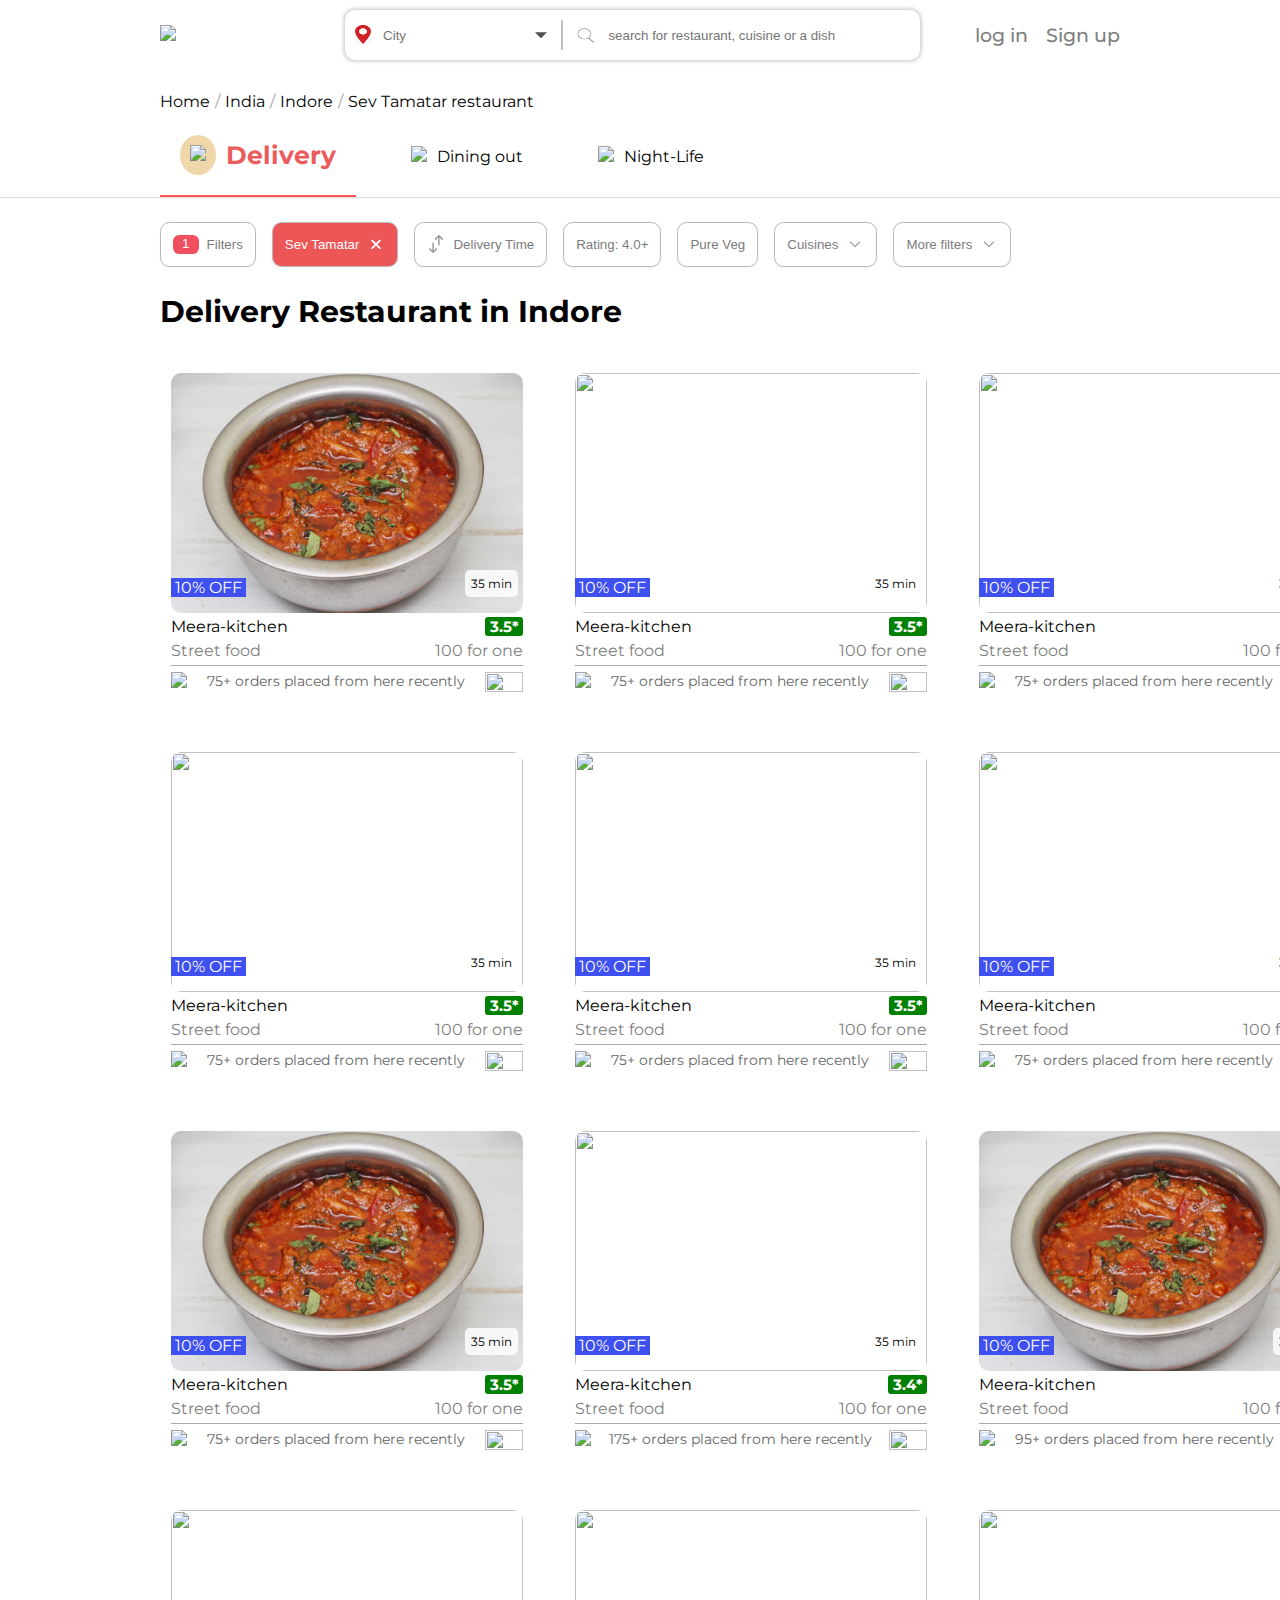
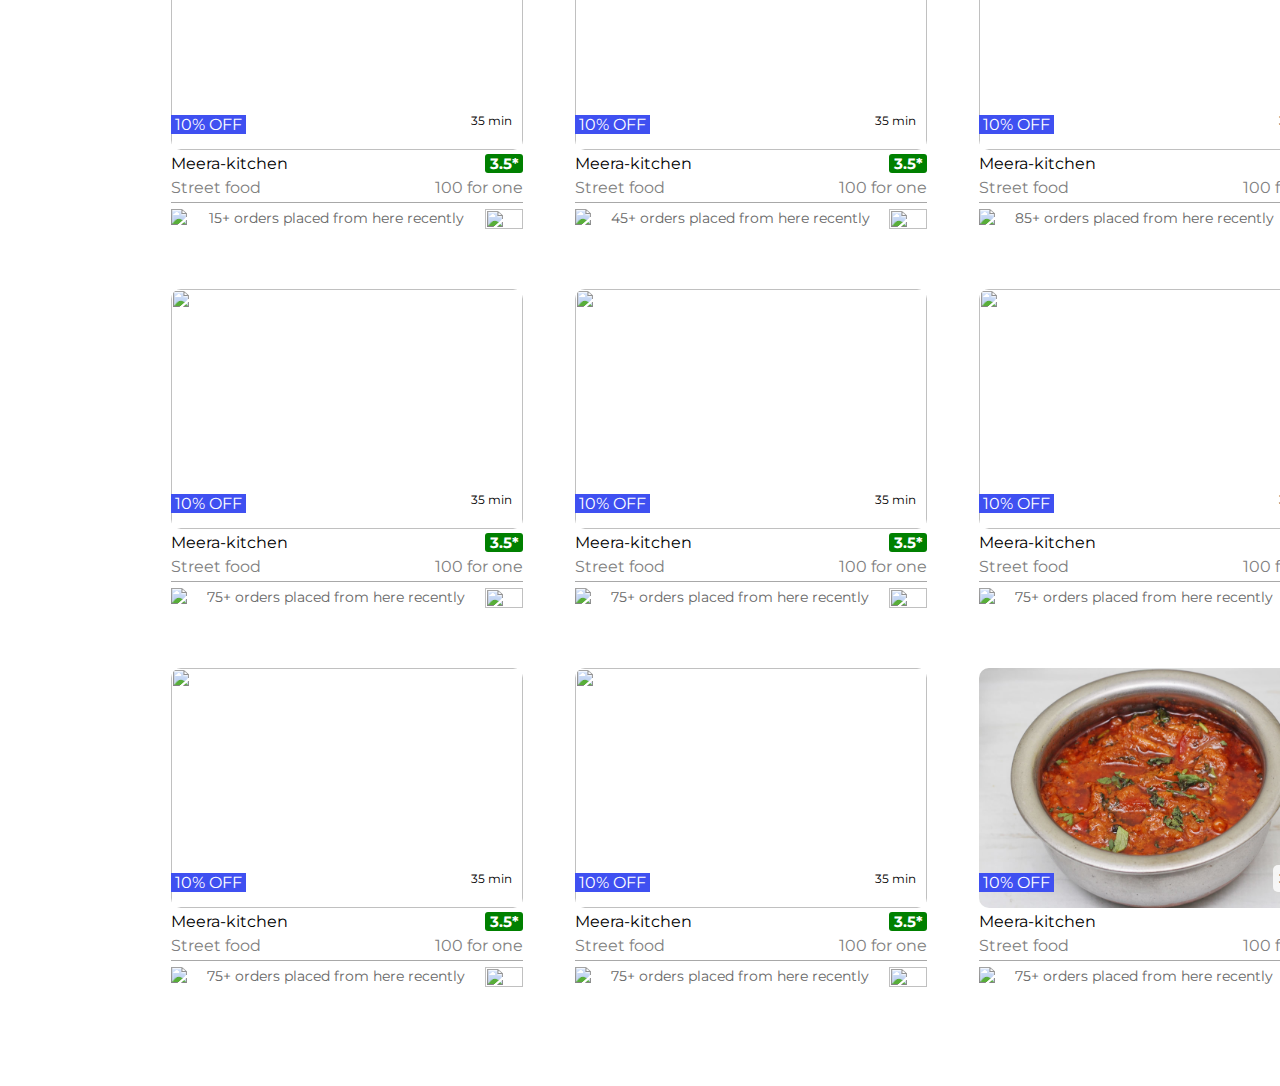
==== commit 78ec57e0: "final touchup" ====
--- a/index.html
+++ b/index.html
@@ -28,6 +28,16 @@
             <div class="location">
               <img class="location-ic" src="images/location-ic.png" />
               <input class="city" type="city" placeholder="City" />
+              <div class="dropdown-svg">
+                <svg xmlns="http://www.w3.org/2000/svg"
+                  fill="#4F4F4F" width="12"
+                  height="12"  viewbox="0 0 20 20"
+                  aria-labelledby="icon-svg-title- icon-svg-desc-"
+                  role="img" class="sc-rbbb40-0 ezrcri">
+                  <title>down-triangle</title>
+                  <path d="M20 5.42l-10 10-10-10h20z"></path>
+                </svg>
+              </div>
             </div>
 
             <div class="search-bar">
@@ -46,45 +56,39 @@
 
             <!-- hamburger menu starts here -->
             <div id="menu-bar">
-              
               <div id="menu" onclick="onClickMenu()">
                 <div class="bar" id="bar-1"></div>
                 <div class="bar" id="bar-2"></div>
                 <div class="bar" id="bar-3"></div>
 
                 <ul class="nav" id="nav">
-                  <li><a href="#"><div>Log in</div></a></li>
+                  <li>
+                    <a href="#"><div>Log in</div></a>
+                  </li>
                   <li><a href="#">Sign up</a></li>
                   <li><a href="#">About</a></li>
                   <li><a href="#">Contact</a></li>
                 </ul>
-
               </div>
             </div>
             <!-- hamburger menu ends here -->
-       
-       
+        
           </div>
         </div>
 
-        
         <div class="second-section">
           <a href="https://www.zomato.com/">Home </a>
           <div class="slash">/</div>
           <a href="https://www.zomato.com/"> India </a>
           <div class="slash">/</div>
           <a href="https://www.zomato.com/"> Indore </a>
-          <div class="slash">/</div>
+          <div class="slash-last">/</div>
           <a class="recipe" href="https://www.google.com">
-            Sev Tamatar restaurant</a
-          >
+            Sev Tamatar restaurant</a>
         </div>
 
         <div class="third-section">
-          <div
-            style="border-bottom: 2px solid rgb(255, 86, 86)"
-            class="delivery-box"
-          >
+          <div class="delivery-box"   >
             <div class="delivery-nav">
               <div>
                 <div class="delivery-ic-background">
@@ -94,15 +98,7 @@
                   />
                 </div>
               </div>
-              <div
-                style="
-                  padding-left: 10px;
-                  font-size: 25px;
-                  color: rgb(235, 93, 93);
-                "
-              >
-                Delivery
-              </div>
+              <div class="delivery-nav-active">Delivery</div>
             </div>
           </div>
 
@@ -132,32 +128,80 @@
 
       <div class="main">
         <div class="filters">
-          <button style="height: 35px; border: 1px solid black" class="filter">
+          <button class="filter">
+            <div class="filter-one">1</div>
+
             Filters
           </button>
-          <button
-            style="
-              width: 100px;
-              height: 35px;
-              background-color: rgb(236, 86, 86);
-              color: white;
-            "
-            class="filter"
-          >
-            Sev Tamatar x
+          <button style="background-color: rgb(236, 86, 86); color: white"
+            class="filter">
+            Sev Tamatar
+            <svg  xmlns="http://www.w3.org/2000/svg"
+              fill="#FFFFFF"  width="18"
+              height="18"  viewbox="0 0 20 20"
+              aria-labelledby="icon-svg-title- icon-svg-desc-"
+              role="img"   class="sc-rbbb40-0 iwHbVQ" >
+              <title>cross</title>
+              <path
+                d="M11.42 10.42l3.54-3.54c0.38-0.4 0.38-1.040 0-1.42s-1.020-0.4-1.42 0l-3.54 3.54-3.54-3.54c-0.4-0.4-1.020-0.4-1.42 0s-0.38 1.020 0 1.42l3.54 3.54-3.54 3.54c-0.38 0.38-0.38 1.020 0 1.42 0.2 0.18 0.46 0.28 0.72 0.28s0.5-0.1 0.7-0.28l3.54-3.56 3.54 3.56c0.2 0.18 0.46 0.28 0.72 0.28s0.5-0.1 0.7-0.28c0.38-0.4 0.38-1.040 0-1.42l-3.54-3.54z"
+              ></path>
+            </svg>
           </button>
-          <button style="width: 100px; height: 35px" class="filter">
+          <button class="filter">
+            <svg
+              xmlns="http://www.w3.org/2000/svg"
+              fill="#9C9C9C"    width="18"
+              height="18"  viewbox="0 0 20 20"
+              aria-labelledby="icon-svg-title- icon-svg-desc-"
+              role="img" class="sc-rbbb40-0 iwHbVQ"
+            >
+              <path
+                d="M9.9,14.8l-2.3,2.3V9c0-0.5-0.4-0.8-0.8-0.8S5.9,8.5,5.9,9v8.2l-2.3-2.3c0,0,0,0,0,0c-0.3-0.3-0.9-0.3-1.2,0 c-0.3,0.3-0.3,0.8,0,1.2l3.7,3.7c0.3,0.3,0.8,0.3,1.2,0l3.7-3.7c0.2-0.2,0.2-0.4,0.2-0.6c0-0.2-0.1-0.4-0.2-0.6 C10.8,14.5,10.3,14.5,9.9,14.8z"
+              ></path>
+              <path
+                d="M17.6,4l-3.7-3.7c-0.3-0.3-0.8-0.3-1.2,0L8.9,4C8.7,4.1,8.6,4.4,8.7,4.6c0,0.2,0.1,0.4,0.2,0.6c0.3,0.3,0.8,0.3,1.2,0 l2.3-2.3V11c0,0.5,0.4,0.8,0.8,0.8c0.5,0,0.8-0.4,0.8-0.8V2.9l2.3,2.3c0,0,0,0,0,0c0.3,0.3,0.9,0.3,1.2,0C17.9,4.8,17.9,4.3,17.6,4 z"
+              ></path>
+            </svg>
             Delivery Time
           </button>
-          <button style="width: 100px; height: 35px" class="filter">
-            Rating: 4.0+
+          <button class="filter">Rating: 4.0+</button>
+          <button class="filter">Pure Veg</button>
+          <button class="filter">
+            Cuisines
+
+            <svg
+              xmlns="http://www.w3.org/2000/svg"
+              fill="#9C9C9C"
+              width="18"
+              height="18"
+              viewbox="0 0 20 20"
+              aria-labelledby="icon-svg-title- icon-svg-desc-"
+              role="img"
+              class="sc-rbbb40-0 iwHbVQ"
+            >
+              <title>chevron-down</title>
+              <path
+                d="M4.48 7.38c0.28-0.28 0.76-0.28 1.060 0l4.46 4.48 4.48-4.48c0.28-0.28 0.76-0.28 1.060 0s0.28 0.78 0 1.060l-5 5c-0.3 0.3-0.78 0.3-1.060 0l-5-5c-0.3-0.28-0.3-0.76 0-1.060z"
+              ></path>
+            </svg>
           </button>
-          <button style="width: 100px; height: 35px" class="filter">
-            Pure Veg
-          </button>
-          <button style="height: 35px" class="filter">Cuisines</button>
-          <button style="width: 100px; height: 35px" class="filter">
+          <button class="filter">
             More filters
+            <svg
+              xmlns="http://www.w3.org/2000/svg"
+              fill="#9C9C9C"
+              width="18"
+              height="18"
+              viewbox="0 0 20 20"
+              aria-labelledby="icon-svg-title- icon-svg-desc-"
+              role="img"
+              class="sc-rbbb40-0 iwHbVQ"
+            >
+              <title>chevron-down</title>
+              <path
+                d="M4.48 7.38c0.28-0.28 0.76-0.28 1.060 0l4.46 4.48 4.48-4.48c0.28-0.28 0.76-0.28 1.060 0s0.28 0.78 0 1.060l-5 5c-0.3 0.3-0.78 0.3-1.060 0l-5-5c-0.3-0.28-0.3-0.76 0-1.060z"
+              ></path>
+            </svg>
           </button>
         </div>
         <div class="topic">Delivery Restaurant in Indore</div>
@@ -165,6 +209,8 @@
         <!--Grid items strarts here-->
 
         <div class="items">
+          <!-- first sample starts here -->
+
           <div class="sample">
             <div style="position: relative">
               <img
@@ -194,16 +240,20 @@
                 />
               </div>
 
-              75+ orders placed from here recently
-
-              <div>
-                <img
-                  class="sample-detail-3-ic-2"
-                  src="https://b.zmtcdn.com/data/o2_assets/0b07ef18234c6fdf9365ad1c274ae0631612687510.png?output-format=webp"
-                />
-              </div>
-            </div>
-          </div>
+              <div class="previous-order-number">
+                75+ orders placed from here recently
+              </div>
+
+              <div>
+                <img
+                  class="sample-detail-3-ic-2"
+                  src="https://b.zmtcdn.com/data/o2_assets/0b07ef18234c6fdf9365ad1c274ae0631612687510.png?output-format=webp"
+                />
+              </div>
+            </div>
+          </div>
+
+          <!-- first sample ends here -->
 
           <div class="sample">
             <div style="position: relative">
@@ -234,7 +284,9 @@
                 />
               </div>
 
-              75+ orders placed from here recently
+              <div class="previous-order-number">
+                75+ orders placed from here recently
+              </div>
 
               <div>
                 <img
@@ -274,7 +326,9 @@
                 />
               </div>
 
-              75+ orders placed from here recently
+              <div class="previous-order-number">
+                75+ orders placed from here recently
+              </div>
 
               <div>
                 <img
@@ -314,7 +368,9 @@
                 />
               </div>
 
-              75+ orders placed from here recently
+              <div class="previous-order-number">
+                75+ orders placed from here recently
+              </div>
 
               <div>
                 <img
@@ -354,7 +410,9 @@
                 />
               </div>
 
-              75+ orders placed from here recently
+              <div class="previous-order-number">
+                75+ orders placed from here recently
+              </div>
 
               <div>
                 <img
@@ -394,7 +452,9 @@
                 />
               </div>
 
-              75+ orders placed from here recently
+              <div class="previous-order-number">
+                75+ orders placed from here recently
+              </div>
 
               <div>
                 <img
@@ -434,7 +494,9 @@
                 />
               </div>
 
-              75+ orders placed from here recently
+              <div class="previous-order-number">
+                75+ orders placed from here recently
+              </div>
 
               <div>
                 <img
@@ -474,7 +536,132 @@
                 />
               </div>
 
-              75+ orders placed from here recently
+              <div class="previous-order-number">
+                175+ orders placed from here recently
+              </div>
+
+              <div>
+                <img
+                  class="sample-detail-3-ic-2"
+                  src="https://b.zmtcdn.com/data/o2_assets/0b07ef18234c6fdf9365ad1c274ae0631612687510.png?output-format=webp"
+                />
+              </div>
+            </div>
+          </div>
+
+          <div class="sample">
+            <div style="position: relative">
+              <img
+                style="border-radius: 10px"
+                class="sample-1"
+                src="images/sample-1.avif"
+              />
+              <div class="discount">10% OFF</div>
+              <div class="delivery-time">35 min</div>
+            </div>
+
+            <div class="sample-detail-1">
+              <div>Meera-kitchen</div>
+              <div class="rating">3.5*</div>
+            </div>
+
+            <div class="sample-detail-2" style="color: gray">
+              <div>Street food</div>
+              <div>100 for one</div>
+            </div>
+
+            <div class="sample-detail-3" style="color: rgb(102, 102, 102)">
+              <div>
+                <img
+                  class="sample-detail-3-ic"
+                  src="https://b.zmtcdn.com/data/o2_assets/4bf016f32f05d26242cea342f30d47a31595763089.png?output-format=webp"
+                />
+              </div>
+              <div class="previous-order-number">
+                95+ orders placed from here recently
+              </div>
+
+              <div>
+                <img
+                  class="sample-detail-3-ic-2"
+                  src="https://b.zmtcdn.com/data/o2_assets/0b07ef18234c6fdf9365ad1c274ae0631612687510.png?output-format=webp"
+                />
+              </div>
+            </div>
+          </div>
+
+          <div class="sample">
+            <div style="position: relative">
+              <img
+                style="border-radius: 10px"
+                class="sample-1"
+                src="https://b.zmtcdn.com/data/dish_photos/c6a/f078e65c0faf28ab6aa6a1a96dbc7c6a.jpg?output-format=webp"
+              />
+              <div class="discount">10% OFF</div>
+              <div class="delivery-time">35 min</div>
+            </div>
+
+            <div class="sample-detail-1">
+              <div>Meera-kitchen</div>
+              <div class="rating">3.5*</div>
+            </div>
+
+            <div class="sample-detail-2" style="color: gray">
+              <div>Street food</div>
+              <div>100 for one</div>
+            </div>
+
+            <div class="sample-detail-3" style="color: rgb(102, 102, 102)">
+              <div>
+                <img
+                  class="sample-detail-3-ic"
+                  src="https://b.zmtcdn.com/data/o2_assets/4bf016f32f05d26242cea342f30d47a31595763089.png?output-format=webp"
+                />
+              </div>
+              <div class="previous-order-number">
+                15+ orders placed from here recently
+              </div>
+
+              <div>
+                <img
+                  class="sample-detail-3-ic-2"
+                  src="https://b.zmtcdn.com/data/o2_assets/0b07ef18234c6fdf9365ad1c274ae0631612687510.png?output-format=webp"
+                />
+              </div>
+            </div>
+          </div>
+
+          <div class="sample">
+            <div style="position: relative">
+              <img
+                style="border-radius: 10px"
+                class="sample-1"
+                src="https://b.zmtcdn.com/data/dish_photos/52b/f88283e06c77b0e4af1d76e559a6e52b.jpg?output-format=webp"
+              />
+              <div class="discount">10% OFF</div>
+              <div class="delivery-time">35 min</div>
+            </div>
+
+            <div class="sample-detail-1">
+              <div>Meera-kitchen</div>
+              <div class="rating">3.5*</div>
+            </div>
+
+            <div class="sample-detail-2" style="color: gray">
+              <div>Street food</div>
+              <div>100 for one</div>
+            </div>
+
+            <div class="sample-detail-3" style="color: rgb(102, 102, 102)">
+              <div>
+                <img
+                  class="sample-detail-3-ic"
+                  src="https://b.zmtcdn.com/data/o2_assets/4bf016f32f05d26242cea342f30d47a31595763089.png?output-format=webp"
+                />
+              </div>
+              <div class="previous-order-number">
+                45+ orders placed from here recently
+              </div>
 
               <div>
                 <img
@@ -492,20 +679,80 @@
                 class="sample-1"
                 src="https://b.zmtcdn.com/data/dish_photos/7b6/0daecece465404ddd83b23b9ccb0a7b6.jpg?output-format=webp"
               />
-            </div>
-
-            <div class="sample-detail-1">
-              <div>Meera-kitchen</div>
-              <div>3.4*</div>
-            </div>
-
-            <div class="sample-detail-2">
-              <div>Street food</div>
-              <div>100 for one</div>
-            </div>
-
-            <div class="sample-detail-3">
-              75+ orders placed from here recently
+              <div class="discount">10% OFF</div>
+              <div class="delivery-time">35 min</div>
+            </div>
+
+            <div class="sample-detail-1">
+              <div>Meera-kitchen</div>
+              <div class="rating">3.5*</div>
+            </div>
+
+            <div class="sample-detail-2" style="color: gray">
+              <div>Street food</div>
+              <div>100 for one</div>
+            </div>
+
+            <div class="sample-detail-3" style="color: rgb(102, 102, 102)">
+              <div>
+                <img
+                  class="sample-detail-3-ic"
+                  src="https://b.zmtcdn.com/data/o2_assets/4bf016f32f05d26242cea342f30d47a31595763089.png?output-format=webp"
+                />
+              </div>
+
+              <div class="previous-order-number">
+                85+ orders placed from here recently
+              </div>
+
+              <div>
+                <img
+                  class="sample-detail-3-ic-2"
+                  src="https://b.zmtcdn.com/data/o2_assets/0b07ef18234c6fdf9365ad1c274ae0631612687510.png?output-format=webp"
+                />
+              </div>
+            </div>
+          </div>
+
+          <div class="sample">
+            <div style="position: relative">
+              <img
+                style="border-radius: 10px"
+                class="sample-1"
+                src="https://b.zmtcdn.com/data/dish_photos/7b6/0daecece465404ddd83b23b9ccb0a7b6.jpg?output-format=webp"
+              />
+              <div class="discount">10% OFF</div>
+              <div class="delivery-time">35 min</div>
+            </div>
+
+            <div class="sample-detail-1">
+              <div>Meera-kitchen</div>
+              <div class="rating">3.5*</div>
+            </div>
+
+            <div class="sample-detail-2" style="color: gray">
+              <div>Street food</div>
+              <div>100 for one</div>
+            </div>
+
+            <div class="sample-detail-3" style="color: rgb(102, 102, 102)">
+              <div>
+                <img
+                  class="sample-detail-3-ic"
+                  src="https://b.zmtcdn.com/data/o2_assets/4bf016f32f05d26242cea342f30d47a31595763089.png?output-format=webp"
+                />
+              </div>
+
+              <div class="previous-order-number">
+                75+ orders placed from here recently
+              </div>
+
+              <div>
+                <img
+                  class="sample-detail-3-ic-2"
+                  src="https://b.zmtcdn.com/data/o2_assets/0b07ef18234c6fdf9365ad1c274ae0631612687510.png?output-format=webp"
+                />
+              </div>
             </div>
           </div>
 
@@ -516,20 +763,38 @@
                 class="sample-1"
                 src="https://b.zmtcdn.com/data/dish_photos/438/280543b0155e716aaeffd1d67b2de438.jpg"
               />
-            </div>
-
-            <div class="sample-detail-1">
-              <div>Meera-kitchen</div>
-              <div>3.4*</div>
-            </div>
-
-            <div class="sample-detail-2">
-              <div>Street food</div>
-              <div>100 for one</div>
-            </div>
-
-            <div class="sample-detail-3">
-              75+ orders placed from here recently
+              <div class="discount">10% OFF</div>
+              <div class="delivery-time">35 min</div>
+            </div>
+
+            <div class="sample-detail-1">
+              <div>Meera-kitchen</div>
+              <div class="rating">3.5*</div>
+            </div>
+
+            <div class="sample-detail-2" style="color: gray">
+              <div>Street food</div>
+              <div>100 for one</div>
+            </div>
+
+            <div class="sample-detail-3" style="color: rgb(102, 102, 102)">
+              <div>
+                <img
+                  class="sample-detail-3-ic"
+                  src="https://b.zmtcdn.com/data/o2_assets/4bf016f32f05d26242cea342f30d47a31595763089.png?output-format=webp"
+                />
+              </div>
+
+              <div class="previous-order-number">
+                75+ orders placed from here recently
+              </div>
+
+              <div>
+                <img
+                  class="sample-detail-3-ic-2"
+                  src="https://b.zmtcdn.com/data/o2_assets/0b07ef18234c6fdf9365ad1c274ae0631612687510.png?output-format=webp"
+                />
+              </div>
             </div>
           </div>
 
@@ -540,20 +805,122 @@
                 class="sample-1"
                 src="https://b.zmtcdn.com/data/dish_photos/e1d/aa57de4ad342ccb5585c47b0c1953e1d.jpg"
               />
-            </div>
-
-            <div class="sample-detail-1">
-              <div>Meera-kitchen</div>
-              <div>3.4*</div>
-            </div>
-
-            <div class="sample-detail-2">
-              <div>Street food</div>
-              <div>100 for one</div>
-            </div>
-
-            <div class="sample-detail-3">
-              75+ orders placed from here recently
+              <div class="discount">10% OFF</div>
+              <div class="delivery-time">35 min</div>
+            </div>
+
+            <div class="sample-detail-1">
+              <div>Meera-kitchen</div>
+              <div class="rating">3.2*</div>
+            </div>
+
+            <div class="sample-detail-2" style="color: gray">
+              <div>Street food</div>
+              <div>100 for one</div>
+            </div>
+
+            <div class="sample-detail-3" style="color: rgb(102, 102, 102)">
+              <div>
+                <img
+                  class="sample-detail-3-ic"
+                  src="https://b.zmtcdn.com/data/o2_assets/4bf016f32f05d26242cea342f30d47a31595763089.png?output-format=webp"
+                />
+              </div>
+
+              <div class="previous-order-number">
+                75+ orders placed from here recently
+              </div>
+
+              <div>
+                <img
+                  class="sample-detail-3-ic-2"
+                  src="https://b.zmtcdn.com/data/o2_assets/0b07ef18234c6fdf9365ad1c274ae0631612687510.png?output-format=webp"
+                />
+              </div>
+            </div>
+          </div>
+
+          <div class="sample">
+            <div style="position: relative">
+              <img
+                style="border-radius: 10px"
+                class="sample-1"
+                src="https://b.zmtcdn.com/data/dish_photos/c6a/f078e65c0faf28ab6aa6a1a96dbc7c6a.jpg?output-format=webp"
+              />
+              <div class="discount">10% OFF</div>
+              <div class="delivery-time">35 min</div>
+            </div>
+
+            <div class="sample-detail-1">
+              <div>Meera-kitchen</div>
+              <div class="rating">3.5*</div>
+            </div>
+
+            <div class="sample-detail-2" style="color: gray">
+              <div>Street food</div>
+              <div>100 for one</div>
+            </div>
+
+            <div class="sample-detail-3" style="color: rgb(102, 102, 102)">
+              <div>
+                <img
+                  class="sample-detail-3-ic"
+                  src="https://b.zmtcdn.com/data/o2_assets/4bf016f32f05d26242cea342f30d47a31595763089.png?output-format=webp"
+                />
+              </div>
+
+              <div class="previous-order-number">
+                75+ orders placed from here recently
+              </div>
+
+              <div>
+                <img
+                  class="sample-detail-3-ic-2"
+                  src="https://b.zmtcdn.com/data/o2_assets/0b07ef18234c6fdf9365ad1c274ae0631612687510.png?output-format=webp"
+                />
+              </div>
+            </div>
+          </div>
+
+          <div class="sample">
+            <div style="position: relative">
+              <img
+                style="border-radius: 10px"
+                class="sample-1"
+                src="https://b.zmtcdn.com/data/dish_photos/52b/f88283e06c77b0e4af1d76e559a6e52b.jpg?output-format=webp"
+              />
+              <div class="discount">10% OFF</div>
+              <div class="delivery-time">35 min</div>
+            </div>
+
+            <div class="sample-detail-1">
+              <div>Meera-kitchen</div>
+              <div class="rating">3.5*</div>
+            </div>
+
+            <div class="sample-detail-2" style="color: gray">
+              <div>Street food</div>
+              <div>100 for one</div>
+            </div>
+
+            <div class="sample-detail-3" style="color: rgb(102, 102, 102)">
+              <div>
+                <img
+                  class="sample-detail-3-ic"
+                  src="https://b.zmtcdn.com/data/o2_assets/4bf016f32f05d26242cea342f30d47a31595763089.png?output-format=webp"
+                />
+              </div>
+
+              <div class="previous-order-number">
+                75+ orders placed from here recently
+              </div>
+
+              <div>
+                <img
+                  class="sample-detail-3-ic-2"
+                  src="https://b.zmtcdn.com/data/o2_assets/0b07ef18234c6fdf9365ad1c274ae0631612687510.png?output-format=webp"
+                />
+              </div>
             </div>
           </div>
 
@@ -586,127 +953,9 @@
                 />
               </div>
 
-              75+ orders placed from here recently
-
-              <div>
-                <img
-                  class="sample-detail-3-ic-2"
-                  src="https://b.zmtcdn.com/data/o2_assets/0b07ef18234c6fdf9365ad1c274ae0631612687510.png?output-format=webp"
-                />
-              </div>
-            </div>
-          </div>
-
-          <div class="sample">
-            <div style="position: relative">
-              <img
-                style="border-radius: 10px"
-                class="sample-1"
-                src="https://b.zmtcdn.com/data/dish_photos/c6a/f078e65c0faf28ab6aa6a1a96dbc7c6a.jpg?output-format=webp"
-              />
-              <div class="discount">10% OFF</div>
-              <div class="delivery-time">35 min</div>
-            </div>
-
-            <div class="sample-detail-1">
-              <div>Meera-kitchen</div>
-              <div class="rating">3.5*</div>
-            </div>
-
-            <div class="sample-detail-2" style="color: gray">
-              <div>Street food</div>
-              <div>100 for one</div>
-            </div>
-
-            <div class="sample-detail-3" style="color: rgb(102, 102, 102)">
-              <div>
-                <img
-                  class="sample-detail-3-ic"
-                  src="https://b.zmtcdn.com/data/o2_assets/4bf016f32f05d26242cea342f30d47a31595763089.png?output-format=webp"
-                />
-              </div>
-
-              75+ orders placed from here recently
-
-              <div>
-                <img
-                  class="sample-detail-3-ic-2"
-                  src="https://b.zmtcdn.com/data/o2_assets/0b07ef18234c6fdf9365ad1c274ae0631612687510.png?output-format=webp"
-                />
-              </div>
-            </div>
-          </div>
-
-          <div class="sample">
-            <div style="position: relative">
-              <img
-                style="border-radius: 10px"
-                class="sample-1"
-                src="https://b.zmtcdn.com/data/dish_photos/52b/f88283e06c77b0e4af1d76e559a6e52b.jpg?output-format=webp"
-              />
-              <div class="discount">10% OFF</div>
-              <div class="delivery-time">35 min</div>
-            </div>
-
-            <div class="sample-detail-1">
-              <div>Meera-kitchen</div>
-              <div class="rating">3.5*</div>
-            </div>
-
-            <div class="sample-detail-2" style="color: gray">
-              <div>Street food</div>
-              <div>100 for one</div>
-            </div>
-
-            <div class="sample-detail-3" style="color: rgb(102, 102, 102)">
-              <div>
-                <img
-                  class="sample-detail-3-ic"
-                  src="https://b.zmtcdn.com/data/o2_assets/4bf016f32f05d26242cea342f30d47a31595763089.png?output-format=webp"
-                />
-              </div>
-
-              75+ orders placed from here recently
-
-              <div>
-                <img
-                  class="sample-detail-3-ic-2"
-                  src="https://b.zmtcdn.com/data/o2_assets/0b07ef18234c6fdf9365ad1c274ae0631612687510.png?output-format=webp"
-                />
-              </div>
-            </div>
-          </div>
-
-          <div class="sample">
-            <div style="position: relative">
-              <img
-                style="border-radius: 10px"
-                class="sample-1"
-                src="https://b.zmtcdn.com/data/dish_photos/7b6/0daecece465404ddd83b23b9ccb0a7b6.jpg?output-format=webp"
-              />
-              <div class="discount">10% OFF</div>
-              <div class="delivery-time">35 min</div>
-            </div>
-
-            <div class="sample-detail-1">
-              <div>Meera-kitchen</div>
-              <div class="rating">3.5*</div>
-            </div>
-
-            <div class="sample-detail-2" style="color: gray">
-              <div>Street food</div>
-              <div>100 for one</div>
-            </div>
-
-            <div class="sample-detail-3" style="color: rgb(102, 102, 102)">
-              <div>
-                <img
-                  class="sample-detail-3-ic"
-                  src="https://b.zmtcdn.com/data/o2_assets/4bf016f32f05d26242cea342f30d47a31595763089.png?output-format=webp"
-                />
-              </div>
-
-              75+ orders placed from here recently
+              <div class="previous-order-number">
+                75+ orders placed from here recently
+              </div>
 
               <div>
                 <img
@@ -718,79 +967,6 @@
           </div>
         </div>
       </div>
-
-      <!--Footer section starts here-->
-      <!-- 
-      <div class="footer">
-        <div class="footer-section-1">Explore other options for you here</div>
-        <div class="footer-section-2">
-          Popular cuisines near me Bakery food near meBeverages food near
-          meBiryani food near meBurger food near meChinese food near meCoffee
-          food near meDesserts food near meIce Cream food near meItalian food
-          near meMithai food near meMomos food near meMughlai food near meNorth
-          Indian food near mePizza food near meRolls food near meSandwich food
-          near meShake food near meSouth Indian food near meStreet food near
-          meTea food near me
-        </div>
-        <div class="footer-section-3">3</div>
-        <div class="footer-section-4">4</div>
-        <div class="footer-section-5">5</div>
-        <div class="footer-section-6">
-          6
-
-          <div class="f-6-1"
-            style="border: 1px solid black; width: 200; height: 200px">
-            zomato
-          </div>
-
-
-          <div class="f-6-2">
-            ABOUT ZOMATO
-            <ul>
-              <li>Who We Are</li>
-              <li>Blog</li>
-              <li>Work With Us</li>
-              <li>Investor Relations</li>
-              <li>Report Fraud</li>
-            </ul>
-          </div>
-
-
-          <div class="f-6-3">
-            ZOMAVERSE
-            <ul>
-              <li>Zomato</li>
-              <li>Feeding India</li>
-              <li>Hyperpure</li>
-              <li>Zomaland</li>
-            </ul>
-            </div>
-
-
-            <div class="f-6-4">
-              FOR RESTAURANTS
-
-              <ul>
-                <li>Partner With Us</li>
-                <li>Apps For You</li>
-                <li>FOR ENTERPRISES</li>
-                <li>Zomato For Work</li>
-              </ul>
-            </div>
-
-            <div class="f-6-5">
-              LEARN MORE
-              <ul>
-                <li>Privacy</li>
-                <li>Security</li>
-                <li>Terms</li>
-                <li>Sitemap</li>
-              </ul>
-            </div
-            >
-            <div class="f-6-6">SOCIAL LINKS</div>
-          </div>
-        </div> -->
 
       <script type="text/javascript">
         function onClickMenu() {
--- a/style.css
+++ b/style.css
@@ -1,13 +1,12 @@
 body {
   margin: 0;
   padding: 0;
-  width: 100vw;
+  font-weight: 400;
   height: 100vh;
   font-family: "Montserrat", sans-serif;
 }
 
 .main-container {
-  /* padding: 0px 200px 0px 200px; */
   background-color: solid silver;
   width: 100%;
   margin: 0 auto;
@@ -36,7 +35,6 @@
   align-items: center;
   padding: 10px;
   border-radius: 10px;
-
   box-shadow: 0px 0px 4px 1px silver;
 }
 
@@ -46,12 +44,13 @@
   border: none;
   align-items: center;
   outline: none;
+  border-right: 2px solid rgb(192, 192, 192);
 }
 
 .location-ic {
   width: 16.5px;
   height: 19px;
-  padding-bottom: 2px;
+  padding-bottom: 0.38rem;
   margin-top: 5px;
 }
 
@@ -59,8 +58,11 @@
   margin-left: 10px;
   border: none;
   outline: none;
-  border-right: 2px solid rgb(192, 192, 192);
   width: 150px;
+}
+
+.dropdown-svg {
+  padding-right: 0.9rem;
 }
 
 .search-bar {
@@ -85,19 +87,13 @@
   display: flex;
   gap: 18px;
   color: gray;
+  font-weight: 500;
 }
 
 .login,
 .signin {
   font-size: larger;
 }
-/* 
-.menu-bar{
-  display: flex;
-  flex-direction: column;
-  gap: 8px;
-  justify-content: end;
-} */
 
 #menu {
   width: 35px;
@@ -106,19 +102,19 @@
   cursor: pointer;
 }
 
+/* hamburger-menu css */
+
 .bar {
   background-color: black;
   width: 100%;
   height: 5px;
   border-radius: 4px;
-  /* display: block; */
   transition: 0.7s ease;
 }
 
 .nav {
   display: none;
   list-style: none;
-  color: solid black;
 }
 
 #bar-1 {
@@ -146,23 +142,23 @@
 }
 
 .change .nav {
-  /* padding: 5px; */
   display: flex;
   flex-direction: column;
   align-items: center;
-  margin: 0 -390px;
+  margin: 0 0 0 -24.8rem;
   width: 100%;
-  height: 100%;
+  height: 80rem;
+  gap: 1.8rem;
   padding-top: 30px;
   margin-top: 36px;
-  font-size: 34px;
+  font-size: 2.48rem;
   font-weight: bolder;
-  color: solid black;
   position: absolute;
   z-index: 1000;
   background-color: rgb(236, 236, 236);
-  /* transition: 0.7s ease; */
-}
+}
+
+/* hamburger-menu css ends here */
 
 .second-section {
   width: 100%;
@@ -173,10 +169,40 @@
   padding: 2rem 0 1.5rem 0;
 }
 
+a:hover {
+  color: red;
+  text-decoration: none;
+}
+
+a {
+  text-decoration: none;
+  color: solid gray;
+}
+
+a:link {
+  text-decoration: none;
+  color: black;
+}
+
+a:visited {
+  color: rgb(139, 139, 139);
+}
+
 .third-section {
   width: 100%;
   display: flex;
   gap: 30px;
+}
+
+.delivery-box{
+  border-bottom: 2px solid rgb(255, 86, 86)
+}
+
+.delivery-nav-active {
+  padding-left: 10px;
+  font-size: 25px;
+  font-weight: bold;
+  color: rgb(235, 93, 93);
 }
 
 .delivery-nav {
@@ -194,27 +220,6 @@
 .delivery-ic {
   width: 35px;
   padding: 5px;
-  /* background-color: rgb(233, 184, 94); */
-  /* border-radius: 50%; */
-}
-
-a:hover {
-  color: red;
-  text-decoration: none;
-}
-
-a {
-  text-decoration: none;
-  color: solid gray;
-}
-
-a:link {
-  text-decoration: none;
-  color: black;
-}
-
-a:visited {
-  color: rgb(139, 139, 139);
 }
 
 .main {
@@ -227,23 +232,34 @@
   background-color: white;
   padding: 1rem 10rem 0 10rem;
   display: flex;
-  /* justify-content: center; */
   align-items: center;
   position: sticky;
   top: 0px;
-  gap: 10px;
+  gap: 16px;
   z-index: 1;
 }
 
 .filter {
-  width: 65px;
-  height: 40px;
+  border: 1px solid rgb(185, 185, 185);
+  color: rgb(124, 124, 124);
+  background-color: rgb(255, 255, 255);
+  box-shadow: rgb(54 54 54 / 6%) 0px 1px 2px;
+  border-radius: 0.6rem;
+  display: flex;
+  align-items: center;
+  gap: 8px;
+  padding: 0 12px;
+  height: 2.8rem;
   margin-top: 8px;
   margin-bottom: 10px;
-  /* padding-bottom: 8px; */
-  background-color: white;
-  border: 0.5px solid rgb(199, 199, 199);
-  border-radius: 5px;
+}
+
+.filter-one {
+  width: 1.2rem;
+  padding: 0.1rem 0.2rem 0.2rem;
+  border-radius: 0.4rem;
+  background-color: rgb(239, 79, 95);
+  color: rgb(255, 255, 255);
 }
 
 .filter:hover {
@@ -253,27 +269,19 @@
 .topic {
   font-size: 30px;
   display: flex;
-  /* justify-content: center; */
-
   padding: 1rem 10rem 0 10rem;
-  /* margin: 10px 0 10px 0; */
   font-weight: bolder;
 }
 
 .items {
   display: grid;
   gap: 30px;
-
   grid-template-columns: auto auto auto;
-  /* border: 1px solid black; */
-
   padding: 2rem 10rem 5rem 10rem;
 }
 
 .sample {
   padding: 10px;
-  /* background-color: bisque; */
-  /* height: 350px; */
   width: 22rem;
   border: 1px solid transparent;
   border-radius: 10px;
@@ -285,9 +293,6 @@
 }
 
 .sample-1 {
-  /* min-width: 200px; */
-  /* max-width: 350px; */
-
   width: 22rem;
   height: 15rem;
 }
@@ -305,9 +310,10 @@
 .sample-detail-3 {
   border-top: 1px solid rgb(168, 168, 168);
   display: flex;
-  padding: 4px 0 4px 0;
-  justify-content: flex-start;
-  gap: 15px;
+  padding: 6px 0 4px 0;
+  justify-content: space-between;
+  gap: 12px;
+  /* align-items: center; */
 }
 
 .discount {
@@ -323,10 +329,14 @@
   position: absolute;
   bottom: 20px;
   right: 5px;
-  background-color: rgb(255, 255, 255);
-  padding: 0px 3px 0 3px;
+  background-color: rgb(255 255 255 / 81%);
   border-radius: 5px;
-  font-size: 15px;
+  font-size: 12px;
+  padding: 6px;
+}
+
+.previous-order-number {
+  font-size: 14px;
 }
 
 .rating {
@@ -339,7 +349,7 @@
 }
 
 .sample-detail-3-ic {
-  width: 12px;
+  width: 20px;
 }
 
 .sample-detail-3-ic-2 {
@@ -352,15 +362,14 @@
   grid-template-columns: 150px 150px 150px 150px 150px auto;
 }
 
-/* for mobile screen */
+/* media queries for mobile screen */
 
 @media only screen and (max-width: 600px) {
   .first-section {
-    display: flex;
-    justify-content: center;
-  }
-
-  .header{
+    justify-content: center;
+  }
+
+  .header {
     padding: 0;
   }
   .header-right {
@@ -375,23 +384,34 @@
 
   #menu-bar {
     right: 0;
-    color: black;
   }
 
   .second-section {
-    flex-direction: column;
-    justify-content: center;
-    text-align: center;
-  }
-
-  .slash,
+    gap: 0.6rem;
+    padding-top: 0;
+    justify-content: center;
+  }
+
+  .slash-last {
+    display: none;
+  }
   .recipe {
     display: none;
   }
 
-  .third-section{
+  .first-section {
+    position: relative;
+  }
+  .third-section {
     overflow-x: scroll;
-    /* padding-left: 176px; */
+  }
+
+  .third-section::-webkit-scrollbar {
+    display: none;
+  }
+
+  .filters::-webkit-scrollbar {
+    display: none;
   }
 
   .main-container {
@@ -408,21 +428,22 @@
     justify-content: center;
   }
 
-  .topic,
+  .topic {
+    display: none;
+  }
+
   .filters {
-    display: none;
-  }
-
-  .third-section {
-    display: flex;
-    /* text-align: center;
-    justify-content: center;
-    align-content: center; */
-  }
-
-}
-
-/* for tablet */
+    overflow-x: scroll;
+    padding-left: 14px;
+  }
+
+  .filter {
+    white-space: nowrap;
+    font-size: 0.9rem;
+  }
+}
+
+/* media queries for tablet */
 
 @media (min-width: 601px) and (max-width: 1200px) {
   .first-section {
@@ -431,6 +452,12 @@
 
   .header-centre {
     margin-top: 15px;
+    font-size: 0.9rem;
+  }
+
+  .restaurant-search,
+  .city {
+    font-size: 1rem;
   }
 
   .header-right {
@@ -442,11 +469,14 @@
   }
 
   .second-section {
-    flex-direction: column;
+    justify-content: center;
     text-align: center;
   }
 
-  .slash,
+  .slash-last {
+    display: none;
+  }
+
   .recipe {
     display: none;
   }
@@ -481,6 +511,11 @@
     justify-content: center;
   }
 
+  .filter {
+    white-space: nowrap;
+    font-size: 1rem;
+  }
+
   .third-section {
     display: flex;
     text-align: center;
@@ -489,7 +524,7 @@
   }
 }
 
-/*for desktop screens*/
+/* media queries for desktop screens*/
 
 @media (min-width: 1201px) and (max-width: 2800px) {
   #menu-bar {
